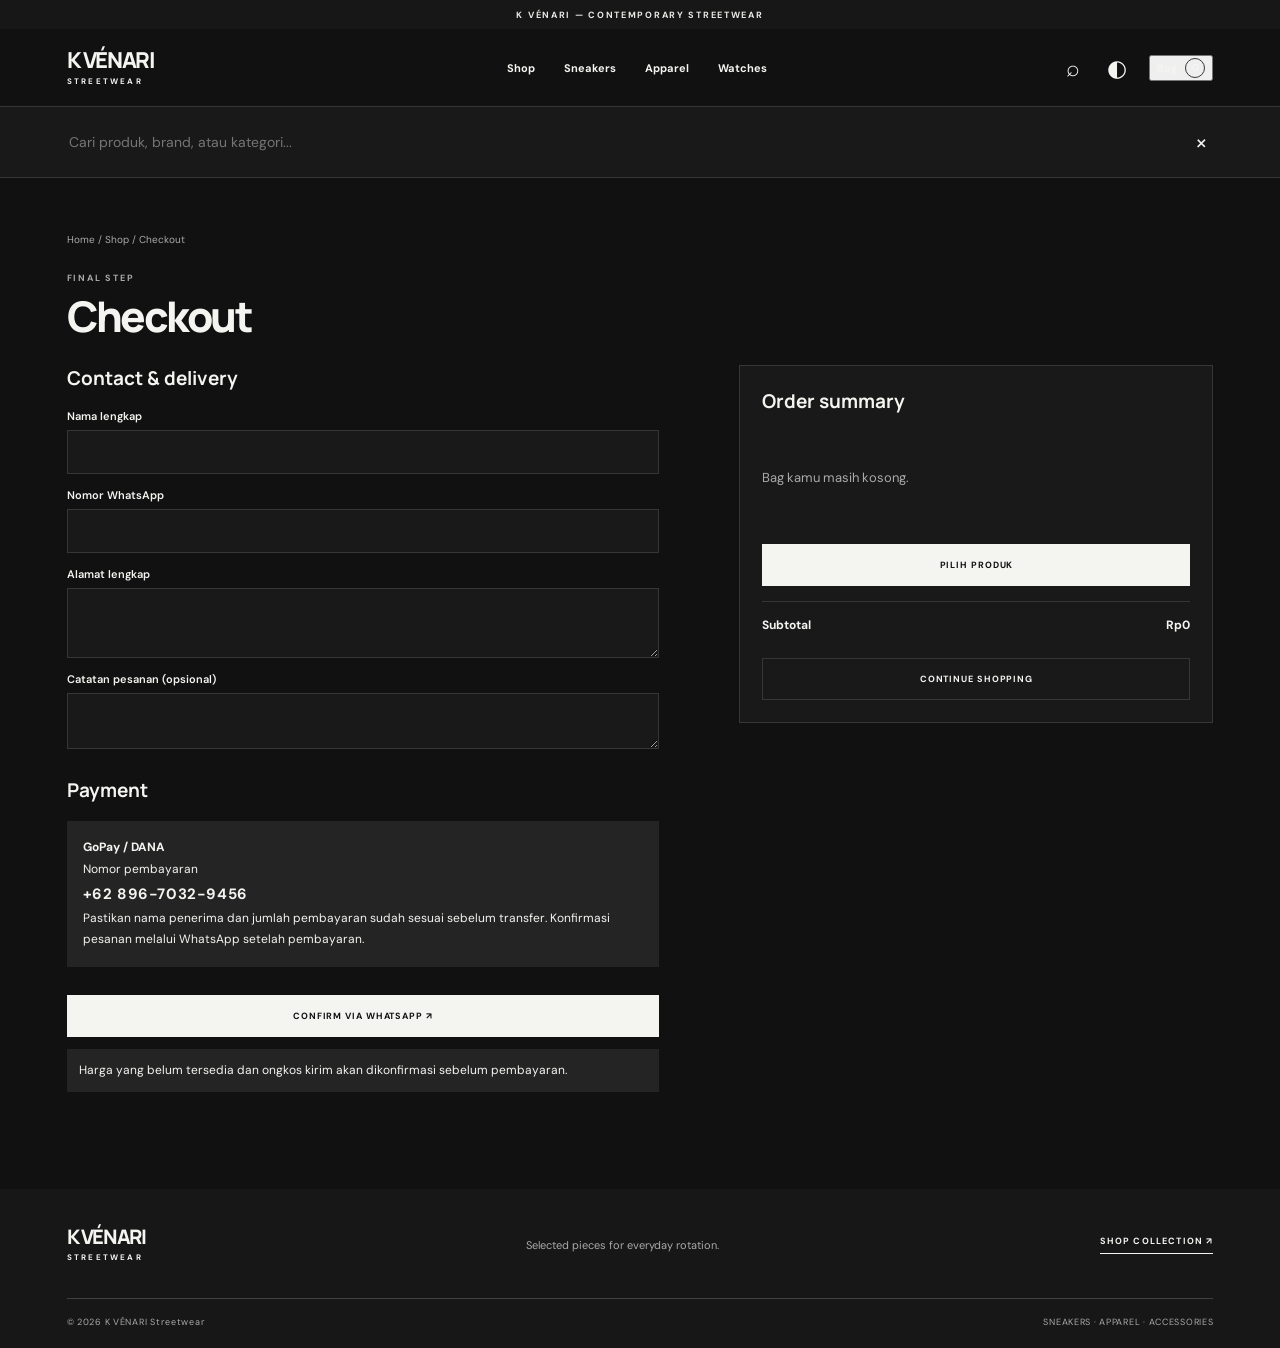
==== checkout.html @ 0b68bd4e "Add files via upload" ====
<!doctype html>
<html lang="id">
<head>
  <meta charset="utf-8">
  <meta name="viewport" content="width=device-width, initial-scale=1">
  <meta name="theme-color" content="#111111">
  <meta name="description" content="K VÉNARI Streetwear — sneakers, apparel, dan fashion pilihan.">
  <title>Checkout — K VÉNARI</title>
  <link rel="preconnect" href="https://fonts.googleapis.com">
  <link rel="preconnect" href="https://fonts.gstatic.com" crossorigin>
  <link rel="stylesheet" href="style.css">
  <link rel="stylesheet" href="components.css">
  <link rel="stylesheet" href="responsive.css">
  <script src="products.js" defer></script>
  <script src="app.js" defer></script>
  <script src="cart.js" defer></script>
    <script src="checkout.js" defer></script>
</head>
<body>
  <div class="announcement">K VÉNARI — CONTEMPORARY STREETWEAR</div>
  <header class="site-header">
    <a class="wordmark" href="index.html" aria-label="K VÉNARI Beranda">K VÉNARI<span>STREETWEAR</span></a>
    <nav class="desktop-nav" aria-label="Navigasi utama">
      <a href="shop.html">Shop</a><a href="shop.html?category=Sneakers">Sneakers</a><a href="shop.html?category=Apparel">Apparel</a><a href="shop.html?category=Watches">Watches</a>
    </nav>
    <div class="header-actions">
      <button class="icon-button" id="search-toggle" aria-label="Cari produk">⌕</button>
      <button class="icon-button theme-toggle" id="theme-toggle" aria-label="Ubah tema">◐</button>
      <button class="bag-link" id="bag-open">Bag <span id="bag-count">0</span></button>
    </div>
  </header>
  <div class="search-panel" id="search-panel" hidden><input id="search-input" type="search" placeholder="Cari produk, brand, atau kategori..." aria-label="Cari produk"><button id="search-close" class="icon-button" aria-label="Tutup pencarian">×</button></div>

  <main class="content-view"><div class="breadcrumb"><a href="index.html">Home</a> / <a href="shop.html">Shop</a> / Checkout</div><div class="section-heading"><div><p class="eyebrow">FINAL STEP</p><h1>Checkout</h1></div></div><div class="checkout-layout"><form id="checkout-form"><div class="form-section"><h2>Contact & delivery</h2><div class="field"><label for="buyer-name">Nama lengkap</label><input id="buyer-name" name="name" required autocomplete="name"></div><div class="field"><label for="buyer-phone">Nomor WhatsApp</label><input id="buyer-phone" name="phone" type="tel" required autocomplete="tel"></div><div class="field"><label for="buyer-address">Alamat lengkap</label><textarea id="buyer-address" name="address" rows="3" required autocomplete="street-address"></textarea></div><div class="field"><label for="buyer-note">Catatan pesanan (opsional)</label><textarea id="buyer-note" name="note" rows="2"></textarea></div></div><div class="form-section"><h2>Payment</h2><div class="payment-box"><strong>GoPay / DANA</strong><br>Nomor pembayaran<br><span class="payment-number">+62 896-7032-9456</span><br>Pastikan nama penerima dan jumlah pembayaran sudah sesuai sebelum transfer. Konfirmasi pesanan melalui WhatsApp setelah pembayaran.</div></div><button class="button button-dark" type="submit" style="width:100%">CONFIRM VIA WHATSAPP ↗</button><p class="form-message">Harga yang belum tersedia dan ongkos kirim akan dikonfirmasi sebelum pembayaran.</p></form><aside class="cart-summary"><h2>Order summary</h2><div id="checkout-summary"></div><div class="summary-row summary-total"><span>Subtotal</span><strong id="checkout-total">Rp0</strong></div><a class="button button-outline" href="shop.html">CONTINUE SHOPPING</a></aside></div></main>

  <footer class="site-footer"><div class="footer-top"><a class="wordmark footer-wordmark" href="index.html">K VÉNARI<span>STREETWEAR</span></a><p>Selected pieces for everyday rotation.</p><a class="text-link" href="shop.html">SHOP COLLECTION ↗</a></div><div class="footer-bottom"><span>© <span id="year"></span> K VÉNARI Streetwear</span><span>SNEAKERS · APPAREL · ACCESSORIES</span></div></footer>
  <div class="toast" id="toast" role="status" aria-live="polite"></div>
  <div class="bag-drawer" id="bag-drawer" aria-hidden="true"><section class="bag-panel" role="dialog" aria-modal="true" aria-label="Shopping bag"><div class="bag-panel-head"><h2>Your bag <span id="drawer-count">(0)</span></h2><button class="bag-close" id="bag-close" aria-label="Tutup keranjang">×</button></div><div id="bag-items"></div><div class="bag-footer" id="bag-footer"></div></section></div>
</body></html>
---- style.css ----
/* K VÉNARI — core design system */
@import url('https://fonts.googleapis.com/css2?family=DM+Sans:wght@400;500;600;700&family=Manrope:wght@400;500;600;700;800&display=swap');

:root {
    --bg: #f7f7f5;
    --surface: #fff;
    --text: #171717;
    --muted: #777;
    --line: #dededb;
    --soft: #efefec;
    --accent: #c9ff38;
    --header: rgba(247,247,245,.94);
    --shadow: 0 14px 40px rgba(0,0,0,.08)
}

:root[data-theme="dark"] {
    --bg: #111;
    --surface: #191919;
    --text: #f4f4f1;
    --muted: #aaa;
    --line: #363636;
    --soft: #242424;
    --header: rgba(17,17,17,.94);
    --accent: #c9ff38;
    --shadow: 0 14px 40px rgba(0,0,0,.25)
}

* {
    box-sizing: border-box
}

html {
    scroll-behavior: smooth;
    scroll-padding-top: 100px
}

body {
    margin: 0;
    background: var(--bg);
    color: var(--text);
    font-family: 'DM Sans',Arial,sans-serif;
    transition: background .2s,color .2s
}

a {
    color: inherit;
    text-decoration: none
}

button,input,select {
    font: inherit
}

button {
    color: inherit
}

.announcement {
    height: 29px;
    background: #171717;
    color: #eaeae7;
    display: flex;
    align-items: center;
    justify-content: center;
    font-size: 9px;
    letter-spacing: .19em;
    font-weight: 700
}

.site-header {
    height: 78px;
    padding: 0 5.2%;
    display: flex;
    align-items: center;
    justify-content: space-between;
    border-bottom: 1px solid var(--line);
    position: sticky;
    top: 0;
    z-index: 20;
    background: var(--header);
    backdrop-filter: blur(16px)
}

.wordmark {
    font-family: Manrope,Arial,sans-serif;
    font-size: 22px;
    font-weight: 800;
    letter-spacing: -1.4px;
    line-height: 1;
    display: flex;
    flex-direction: column;
    gap: 5px;
    white-space: nowrap
}

.wordmark span {
    font: 700 8px 'DM Sans',sans-serif;
    letter-spacing: .28em
}

.desktop-nav {
    display: flex;
    gap: 29px;
    margin-left: 5%;
    font-size: 11px;
    font-weight: 700
}

.desktop-nav a {
    padding: 10px 0;
    position: relative
}

.desktop-nav a:hover:after {
    content: '';
    position: absolute;
    bottom: 3px;
    left: 0;
    width: 100%;
    height: 1px;
    background: var(--text)
}

.header-actions {
    display: flex;
    align-items: center;
    gap: 17px
}

.icon-button {
    background: none;
    border: 0;
    cursor: pointer;
    font-size: 23px;
    padding: 5px
}

.bag-link {
    font-size: 11px;
    font-weight: 700;
    white-space: nowrap
}

.bag-link span {
    display: inline-grid;
    place-items: center;
    min-width: 20px;
    height: 20px;
    border: 1px solid var(--line);
    border-radius: 50%;
    margin-left: 4px;
    font-size: 10px
}

.search-panel {
    display: flex;
    gap: 12px;
    padding: 15px 5.2%;
    border-bottom: 1px solid var(--line);
    background: var(--surface)
}

.search-panel input {
    width: 100%;
    background: transparent;
    color: var(--text);
    border: 0;
    outline: 0;
    font-size: 14px
}

.campaign-layout {
    display: grid;
    grid-template-columns: 1.32fr 1fr;
    gap: 10px;
    padding: 18px 2.2% 0;
    min-height: 600px
}

.campaign {
    position: relative;
    overflow: hidden;
    display: block;
    background: #222;
    color: white;
    min-width: 0
}

.campaign img {
    width: 100%;
    height: 100%;
    position: absolute;
    inset: 0;
    object-fit: cover;
    transition: transform .65s cubic-bezier(.2,.7,.2,1)
}

.campaign:hover img {
    transform: scale(1.035)
}

.campaign-main {
    min-height: 590px
}

.campaign-side {
    display: grid;
    grid-template-rows: 1fr 1fr;
    gap: 10px;
    min-height: 590px
}

.campaign-small {
    min-height: 285px
}

.campaign-shade {
    position: absolute;
    inset: 0;
    background: linear-gradient(90deg,rgba(0,0,0,.58),rgba(0,0,0,.04) 100%),linear-gradient(0deg,rgba(0,0,0,.25),transparent 55%)
}

.campaign-copy {
    position: absolute;
    left: clamp(20px,4vw,58px);
    bottom: clamp(24px,4vw,54px);
    display: flex;
    flex-direction: column;
    align-items: flex-start;
    gap: 13px;
    max-width: 85%
}

.campaign-small .campaign-copy {
    left: 25px;
    bottom: 25px;
    gap: 8px
}

.campaign-copy small,.eyebrow {
    font-size: 9px;
    letter-spacing: .2em;
    font-weight: 700
}

.campaign-copy strong {
    font-family: Manrope,Arial,sans-serif;
    font-size: clamp(32px,5vw,70px);
    line-height: .94;
    letter-spacing: -.065em;
    font-weight: 800
}

.campaign-small .campaign-copy strong {
    font-size: clamp(24px,3vw,39px)
}

.text-link {
    font-size: 9px;
    letter-spacing: .13em;
    font-weight: 700;
    border-bottom: 1px solid currentColor;
    padding-bottom: 6px;
    display: inline-block
}

.campaign-copy .text-link {
    margin-top: 7px
}

.category-strip {
    display: grid;
    grid-template-columns: repeat(4,1fr);
    margin: 20px 2.2% 0;
    border-top: 1px solid var(--line);
    border-bottom: 1px solid var(--line)
}

.category-strip button {
    display: flex;
    justify-content: space-between;
    align-items: center;
    padding: 19px 16px;
    border: 0;
    border-right: 1px solid var(--line);
    background: transparent;
    font-size: 12px;
    font-weight: 700;
    cursor: pointer;
    text-align: left
}

.category-strip button:last-child {
    border-right: 0
}

.category-strip button span {
    font-size: 15px
}

.category-strip button:hover {
    background: var(--soft)
}

.section-block {
    padding: 86px 5.2% 72px
}

.section-heading {
    display: flex;
    align-items: flex-end;
    justify-content: space-between;
    gap: 20px;
    margin-bottom: 27px
}

.eyebrow {
    color: var(--muted);
    margin: 0 0 10px
}

.section-heading h1,.section-heading h2 {
    font: 800 clamp(28px,3.3vw,43px)/1.05 Manrope,Arial,sans-serif;
    letter-spacing: -.06em;
    margin: 0
}

.dark-link {
    color: var(--text);
    white-space: nowrap
}

.product-grid {
    display: grid;
    grid-template-columns: repeat(4,minmax(0,1fr));
    gap: 30px 13px
}

.product-card {
    min-width: 0;
    position: relative
}

.product-image {
    display: block;
    position: relative;
    overflow: hidden;
    background: var(--soft);
    aspect-ratio: 4/4.7
}

.product-image img {
    width: 100%;
    height: 100%;
    object-fit: contain;
    mix-blend-mode: multiply;
    transition: transform .35s;
    padding: 5%;
    display: block
}

.product-image:hover img {
    transform: scale(1.045)
}

:root[data-theme="dark"] .product-image img {
    mix-blend-mode: normal
}

.product-quick {
    position: absolute;
    left: 9px;
    right: 9px;
    bottom: 9px;
    background: var(--surface);
    color: var(--text);
    border: 0;
    padding: 11px 8px;
    font-size: 10px;
    font-weight: 700;
    letter-spacing: .04em;
    cursor: pointer;
    opacity: 0;
    transform: translateY(5px);
    transition: .2s
}

.product-image:hover .product-quick {
    opacity: 1;
    transform: none
}

.product-info {
    padding: 12px 2px 0
}

.product-category {
    font-size: 9px;
    letter-spacing: .12em;
    color: var(--muted);
    text-transform: uppercase;
    margin-bottom: 7px
}

.product-name {
    font-size: 12px;
    font-weight: 600;
    line-height: 1.45;
    display: block;
    min-height: 35px
}

.product-price {
    font-size: 12px;
    font-weight: 700;
    margin-top: 8px
}

.price-note {
    font-size: 10px;
    color: var(--muted);
    font-weight: 400
}

.wide-banner {
    position: relative;
    margin: 0 2.2%;
    min-height: 390px;
    background: #242424;
    color: white;
    overflow: hidden;
    display: flex;
    align-items: center
}

.wide-banner>img {
    position: absolute;
    inset: 0;
    width: 100%;
    height: 100%;
    object-fit: cover;
    opacity: .55
}

.wide-banner:after {
    content: '';
    position: absolute;
    inset: 0;
    background: linear-gradient(90deg,rgba(0,0,0,.75),transparent)
}

.wide-banner>div {
    position: relative;
    z-index: 1;
    padding: 50px 7%;
    max-width: 530px
}

.wide-banner h2 {
    font: 800 clamp(38px,5vw,64px)/.98 Manrope,sans-serif;
    letter-spacing: -.07em;
    margin: 14px 0 25px
}

.button {
    display: inline-flex;
    justify-content: center;
    align-items: center;
    padding: 14px 18px;
    font-size: 9px;
    font-weight: 700;
    letter-spacing: .1em;
    border: 1px solid transparent;
    cursor: pointer
}

.button-light {
    background: #f6f6f2;
    color: #171717
}

.button-dark {
    background: var(--text);
    color: var(--bg)
}

.button-outline {
    border-color: var(--line);
    background: transparent
}

.shop-toolbar {
    display: flex;
    justify-content: space-between;
    align-items: flex-start;
    gap: 20px;
    margin-bottom: 26px
}

.category-filters {
    display: flex;
    flex-wrap: wrap;
    gap: 7px
}

.filter-chip {
    border: 1px solid var(--line);
    background: transparent;
    padding: 9px 13px;
    border-radius: 30px;
    font-size: 10px;
    cursor: pointer
}

.filter-chip.active,.filter-chip:hover {
    background: var(--text);
    border-color: var(--text);
    color: var(--bg)
}

#sort-select {
    background: var(--surface);
    color: var(--text);
    border: 1px solid var(--line);
    padding: 10px;
    font-size: 10px;
    min-width: 130px
}

.result-count {
    font-size: 11px;
    color: var(--muted)
}

.empty-state {
    padding: 45px 0;
    color: var(--muted);
    font-size: 13px
}

.content-view {
    padding: 55px 5.2% 85px;
    min-height: 55vh
}

.breadcrumb {
    font-size: 10px;
    color: var(--muted);
    margin-bottom: 26px
}

.detail-layout {
    display: grid;
    grid-template-columns: 1.1fr .9fr;
    gap: 7%;
}

.detail-gallery {
    display: grid;
    grid-template-columns: repeat(2,minmax(0,1fr));
    gap: 9px;
    align-content: start
}

.detail-gallery img {
    width: 100%;
    aspect-ratio: 4/4.8;
    object-fit: contain;
    background: var(--soft);
    padding: 6%
}

.detail-info {
    position: sticky;
    top: 125px;
    align-self: start
}

.detail-info h1 {
    font: 800 clamp(28px,4vw,46px)/1.04 Manrope,sans-serif;
    letter-spacing: -.06em;
    margin: 8px 0 16px
}

.detail-price {
    font-size: 17px;
    font-weight: 700;
    margin: 20px 0
}

.detail-description {
    font-size: 13px;
    color: var(--muted);
    line-height: 1.8;
    border-top: 1px solid var(--line);
    padding-top: 18px
}

.detail-actions {
    display: flex;
    gap: 9px;
    margin-top: 24px
}

.detail-actions .button {
    flex: 1
}

.back-link {
    display: inline-block;
    margin-bottom: 25px;
    font-size: 11px;
    border-bottom: 1px solid var(--line);
    padding-bottom: 5px
}

.cart-layout {
    display: grid;
    grid-template-columns: 1.5fr .7fr;
    gap: 7%
}

.cart-list {
    border-top: 1px solid var(--line)
}

.cart-item {
    display: grid;
    grid-template-columns: 110px 1fr auto;
    gap: 17px;
    padding: 18px 0;
    border-bottom: 1px solid var(--line)
}

.cart-item img {
    width: 110px;
    height: 125px;
    object-fit: contain;
    background: var(--soft);
    padding: 6%
}

.cart-item h3 {
    font-size: 13px;
    margin: 4px 0 9px
}

.cart-item p {
    font-size: 11px;
    color: var(--muted);
    margin: 0 0 10px
}

.quantity-control {
    display: flex;
    align-items: center;
    gap: 12px;
    font-size: 12px
}

.quantity-control button,.remove-item {
    border: 1px solid var(--line);
    background: transparent;
    width: 26px;
    height: 26px;
    cursor: pointer
}

.remove-item {
    width: auto;
    height: auto;
    border: 0;
    text-decoration: underline;
    color: var(--muted);
    font-size: 10px;
    margin-top: 8px
}

.cart-summary {
    background: var(--surface);
    padding: 22px;
    height: max-content;
    border: 1px solid var(--line)
}

.cart-summary h2 {
    font: 700 19px Manrope,sans-serif;
    margin: 0 0 20px
}

.summary-row {
    display: flex;
    justify-content: space-between;
    gap: 12px;
    font-size: 12px;
    margin: 15px 0
}

.summary-total {
    padding-top: 15px;
    border-top: 1px solid var(--line);
    font-weight: 700
}

.cart-summary .button {
    width: 100%;
    margin-top: 10px
}

.checkout-layout {
    display: grid;
    grid-template-columns: 1fr .8fr;
    gap: 7%
}

.form-section {
    margin-bottom: 28px
}

.form-section h2 {
    font: 700 19px Manrope,sans-serif;
    margin: 0 0 18px
}

.field {
    display: flex;
    flex-direction: column;
    gap: 7px;
    margin-bottom: 14px
}

.field label {
    font-size: 11px;
    font-weight: 600
}

.field input,.field textarea,.field select {
    width: 100%;
    padding: 13px;
    background: var(--surface);
    color: var(--text);
    border: 1px solid var(--line);
    outline: none;
    font-size: 12px
}

.field input:focus,.field textarea:focus {
    border-color: var(--text)
}

.payment-box {
    background: var(--soft);
    padding: 16px;
    font-size: 12px;
    line-height: 1.8
}

.payment-number {
    font-weight: 700;
    font-size: 15px;
    letter-spacing: .04em
}

.site-footer {
    background: #171717;
    color: #f4f4f1;
    padding: 38px 5.2% 20px
}

.footer-top {
    display: flex;
    align-items: center;
    justify-content: space-between;
    gap: 20px;
    padding-bottom: 35px
}

.footer-wordmark {
    font-size: 20px
}

.footer-top p {
    font-size: 11px;
    color: #aaa
}

.footer-bottom {
    border-top: 1px solid #414141;
    padding-top: 17px;
    display: flex;
    justify-content: space-between;
    gap: 15px;
    color: #aaa;
    font-size: 9px;
    letter-spacing: .08em
}

.toast {
    position: fixed;
    bottom: 22px;
    left: 50%;
    transform: translate(-50%,20px);
    padding: 13px 18px;
    background: var(--text);
    color: var(--bg);
    font-size: 12px;
    z-index: 50;
    opacity: 0;
    pointer-events: none;
    transition: .25s;
    box-shadow: var(--shadow)
}

.toast.show {
    opacity: 1;
    transform: translate(-50%,0)
}

.mobile-only {
    display: none
}

@media(max-width:900px) {

    .site-header {
        padding: 0 4%;
        height: 70px
    }

    .desktop-nav {
        gap: 15px;
        margin-left: 0
    }

    .campaign-layout {
        min-height: 480px;
        grid-template-columns: 1.2fr 1fr
    }

    .campaign-main,.campaign-side {
        min-height: 470px
    }

    .campaign-small {
        min-height: 230px
    }

    .product-grid {
        grid-template-columns: repeat(3,minmax(0,1fr));
        gap: 25px 10px
    }

    .section-block {
        padding: 65px 4%
    }

    .detail-layout {
        gap: 4%
    }

    .cart-layout,.checkout-layout {
        gap: 4%
    }

}

@media(max-width:620px) {

    .announcement {
        height: 25px;
        font-size: 8px
    }

    .site-header {
        height: 64px;
        padding: 0 4%;
        gap: 10px
    }

    .wordmark {
        font-size: 18px;
        letter-spacing: -1px
    }

    .wordmark span {
        font-size: 7px
    }

    .desktop-nav {
        display: none
    }

    .header-actions {
        gap: 9px
    }

    .icon-button {
        font-size: 20px
    }

    .campaign-layout {
        display: flex;
        flex-direction: column;
        padding: 10px 3% 0;
        gap: 8px;
        min-height: 0
    }

    .campaign-main {
        min-height: 410px
    }

    .campaign-side {
        display: grid;
        grid-template-columns: 1fr 1fr;
        grid-template-rows: 220px;
        gap: 8px;
        min-height: 0
    }

    .campaign-small {
        min-height: 220px
    }

    .campaign-copy {
        left: 22px;
        bottom: 26px
    }

    .campaign-copy strong {
        font-size: 43px
    }

    .campaign-small .campaign-copy {
        left: 13px;
        bottom: 16px;
        gap: 7px
    }

    .campaign-small .campaign-copy strong {
        font-size: clamp(21px,6vw,29px)
    }

    .campaign-small .campaign-copy small {
        font-size: 7px
    }

    .campaign-copy .text-link {
        font-size: 8px
    }

    .category-strip {
        margin: 12px 3% 0;
        grid-template-columns: repeat(2,1fr)
    }

    .category-strip button {
        padding: 15px 12px;
        font-size: 11px;
        border-bottom: 1px solid var(--line)
    }

    .category-strip button:nth-child(2) {
        border-right: 0
    }

    .category-strip button:nth-child(3),.category-strip button:nth-child(4) {
        border-bottom: 0
    }

    .section-block {
        padding: 54px 3%
    }

    .section-heading {
        align-items: flex-end;
        margin-bottom: 20px
    }

    .section-heading h1,.section-heading h2 {
        font-size: 30px
    }

    .section-heading .text-link {
        font-size: 8px
    }

    .product-grid {
        grid-template-columns: repeat(2,minmax(0,1fr));
        gap: 24px 9px
    }

    .product-name {
        font-size: 11px;
        min-height: 0
    }

    .product-price {
        font-size: 11px
    }

    .product-quick {
        opacity: 1;
        transform: none;
        bottom: 6px;
        left: 6px;
        right: 6px;
        padding: 9px 5px;
        font-size: 9px
    }

    .wide-banner {
        margin: 0 3%;
        min-height: 330px
    }

    .wide-banner>div {
        padding: 35px 7%
    }

    .wide-banner h2 {
        font-size: 46px
    }

    .shop-toolbar {
        flex-direction: column;
        align-items: stretch
    }

    .category-filters {
        flex-wrap: nowrap;
        overflow-x: auto;
        padding-bottom: 6px
    }

    .filter-chip {
        white-space: nowrap
    }

    .category-filters::-webkit-scrollbar {
        height: 3px
    }

    .category-filters::-webkit-scrollbar-thumb {
        background: var(--line)
    }

    #sort-select {
        width: 100%
    }

    .content-view {
        padding: 35px 4% 60px
    }

    .detail-layout {
        grid-template-columns: 1fr;
        gap: 28px
    }

    .detail-gallery {
        gap: 6px
    }

    .detail-info {
        position: static
    }

    .detail-info h1 {
        font-size: 32px
    }

    .detail-actions {
        position: sticky;
        bottom: 8px;
        background: var(--bg);
        padding: 8px 0;
        z-index: 5
    }

    .cart-layout,.checkout-layout {
        grid-template-columns: 1fr;
        gap: 30px
    }

    .cart-item {
        grid-template-columns: 82px 1fr auto;
        gap: 11px
    }

    .cart-item img {
        width: 82px;
        height: 100px
    }

    .cart-item h3 {
        font-size: 11px
    }

    .cart-item .product-price {
        font-size: 11px
    }

    .footer-top {
        align-items: flex-start;
        flex-direction: column;
        gap: 16px
    }

    .footer-bottom {
        flex-direction: column;
        gap: 8px
    }

    .result-count {
        font-size: 10px
    }

    .product-image {
        aspect-ratio: 4/4.8
    }

}
---- components.css ----
/* K VÉNARI — reusable components */
.product-card{min-width:0;position:relative}
.product-image{display:block;position:relative;overflow:hidden;background:var(--soft);aspect-ratio:4/4.7}
.product-image img{display:block;width:100%;height:100%;object-fit:contain;padding:5%;transition:transform .35s}
.product-image:hover img{transform:scale(1.04)}
.product-info{padding:12px 2px 0}
.product-category{font-size:9px;letter-spacing:.12em;color:var(--muted);text-transform:uppercase;margin-bottom:7px}
.product-name{font-size:12px;font-weight:600;line-height:1.45;display:block;min-height:35px}
.product-price{font-size:12px;font-weight:700;margin-top:8px}
.product-actions{display:flex;gap:7px;margin-top:10px}
.product-actions button{flex:1;min-width:0;padding:10px 7px;border:1px solid var(--line);background:transparent;color:var(--text);font-size:9px;font-weight:700;cursor:pointer}
.product-actions button:hover{background:var(--text);color:var(--bg)}
.product-badge{position:absolute;top:10px;left:10px;background:var(--accent);color:#171717;padding:6px 8px;font-size:8px;font-weight:800;letter-spacing:.08em;z-index:1}
.bag-drawer{position:fixed;inset:0;z-index:100;display:none;background:rgba(0,0,0,.48);justify-content:flex-end}
.bag-drawer.open{display:flex}
.bag-panel{width:min(440px,100%);height:100%;overflow:auto;background:var(--bg);color:var(--text);padding:24px}
.bag-panel-head{display:flex;justify-content:space-between;align-items:center;border-bottom:1px solid var(--line);padding-bottom:18px}
.bag-panel-head h2{font:800 22px Manrope,sans-serif;margin:0}
.bag-close{border:0;background:transparent;font-size:28px;cursor:pointer}
.bag-line{display:grid;grid-template-columns:76px 1fr auto;gap:12px;padding:16px 0;border-bottom:1px solid var(--line)}
.bag-line img{width:76px;height:90px;object-fit:contain;background:var(--soft);padding:5%}
.bag-line h3{font-size:12px;margin:4px 0 8px}
.bag-line p{font-size:11px;color:var(--muted);margin:0 0 8px}
.bag-qty{display:flex;align-items:center;gap:9px;font-size:12px}
.bag-qty button{width:25px;height:25px;border:1px solid var(--line);background:transparent;color:var(--text)}
.bag-footer{padding-top:18px}
.bag-footer .button{width:100%;margin-top:10px}
.bag-empty{padding:35px 0;color:var(--muted);font-size:13px}
.form-message{font-size:12px;line-height:1.6;padding:12px;background:var(--soft);margin-top:12px}
---- responsive.css ----
/* K VÉNARI — responsive refinements */
@media(max-width:620px){
  .product-actions button{padding:10px 4px;font-size:8px}
  .bag-panel{padding:18px}
  .bag-line{grid-template-columns:68px 1fr auto;gap:9px}
  .bag-line img{width:68px;height:82px}
  .product-name{min-height:0}
}
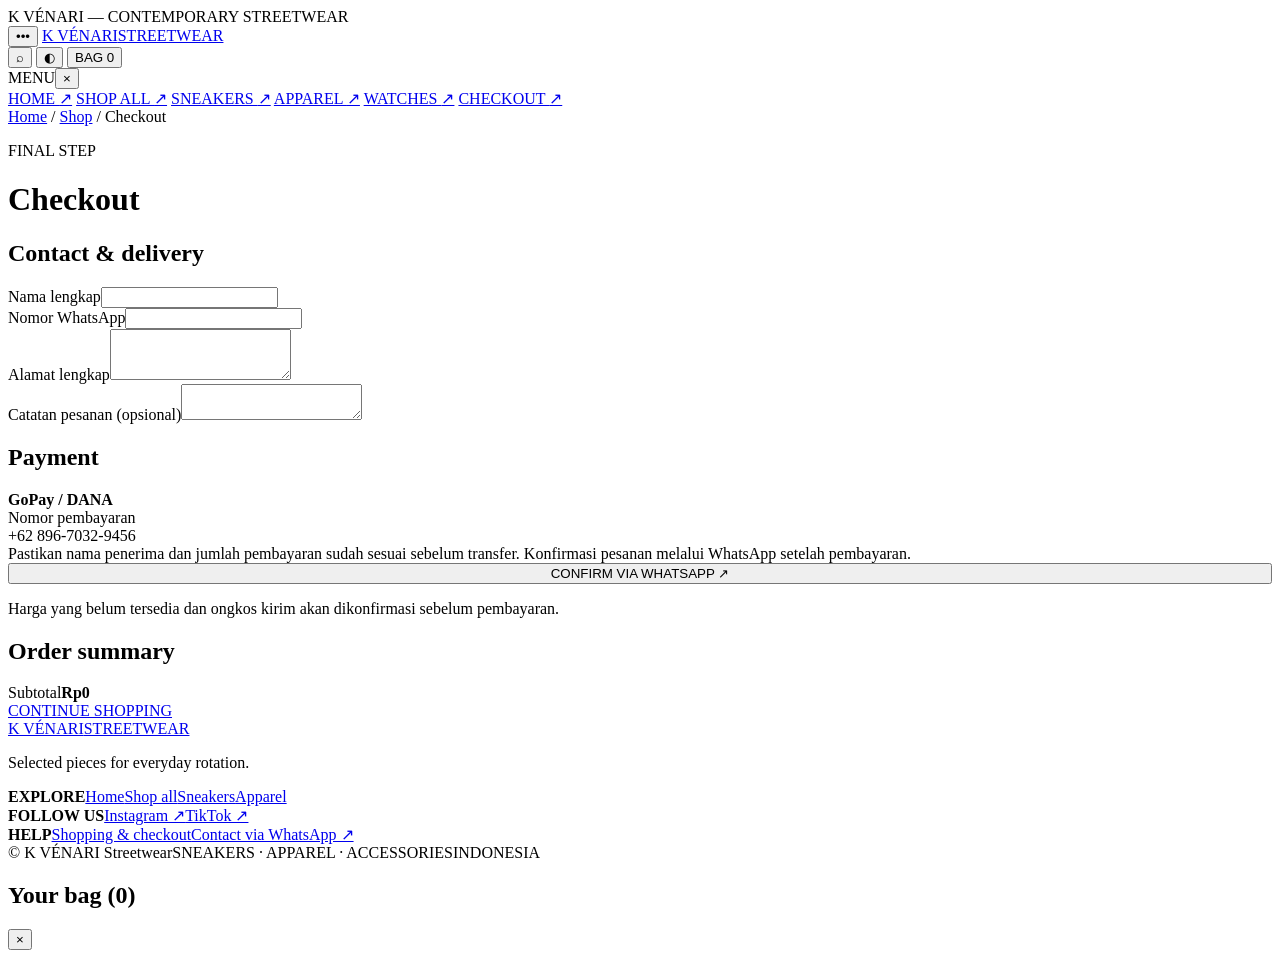
==== commit 01fbc092: "Add files via upload" ====
--- a/checkout.html
+++ b/checkout.html
@@ -1,39 +1,41 @@
 <!doctype html>
 <html lang="id">
 <head>
-  <meta charset="utf-8">
-  <meta name="viewport" content="width=device-width, initial-scale=1">
-  <meta name="theme-color" content="#111111">
-  <meta name="description" content="K VÉNARI Streetwear — sneakers, apparel, dan fashion pilihan.">
-  <title>Checkout — K VÉNARI</title>
-  <link rel="preconnect" href="https://fonts.googleapis.com">
-  <link rel="preconnect" href="https://fonts.gstatic.com" crossorigin>
-  <link rel="stylesheet" href="style.css">
-  <link rel="stylesheet" href="components.css">
-  <link rel="stylesheet" href="responsive.css">
-  <script src="products.js" defer></script>
-  <script src="app.js" defer></script>
-  <script src="cart.js" defer></script>
-    <script src="checkout.js" defer></script>
-</head>
-<body>
-  <div class="announcement">K VÉNARI — CONTEMPORARY STREETWEAR</div>
-  <header class="site-header">
-    <a class="wordmark" href="index.html" aria-label="K VÉNARI Beranda">K VÉNARI<span>STREETWEAR</span></a>
-    <nav class="desktop-nav" aria-label="Navigasi utama">
-      <a href="shop.html">Shop</a><a href="shop.html?category=Sneakers">Sneakers</a><a href="shop.html?category=Apparel">Apparel</a><a href="shop.html?category=Watches">Watches</a>
-    </nav>
-    <div class="header-actions">
-      <button class="icon-button" id="search-toggle" aria-label="Cari produk">⌕</button>
-      <button class="icon-button theme-toggle" id="theme-toggle" aria-label="Ubah tema">◐</button>
-      <button class="bag-link" id="bag-open">Bag <span id="bag-count">0</span></button>
-    </div>
-  </header>
-  <div class="search-panel" id="search-panel" hidden><input id="search-input" type="search" placeholder="Cari produk, brand, atau kategori..." aria-label="Cari produk"><button id="search-close" class="icon-button" aria-label="Tutup pencarian">×</button></div>
-
-  <main class="content-view"><div class="breadcrumb"><a href="index.html">Home</a> / <a href="shop.html">Shop</a> / Checkout</div><div class="section-heading"><div><p class="eyebrow">FINAL STEP</p><h1>Checkout</h1></div></div><div class="checkout-layout"><form id="checkout-form"><div class="form-section"><h2>Contact & delivery</h2><div class="field"><label for="buyer-name">Nama lengkap</label><input id="buyer-name" name="name" required autocomplete="name"></div><div class="field"><label for="buyer-phone">Nomor WhatsApp</label><input id="buyer-phone" name="phone" type="tel" required autocomplete="tel"></div><div class="field"><label for="buyer-address">Alamat lengkap</label><textarea id="buyer-address" name="address" rows="3" required autocomplete="street-address"></textarea></div><div class="field"><label for="buyer-note">Catatan pesanan (opsional)</label><textarea id="buyer-note" name="note" rows="2"></textarea></div></div><div class="form-section"><h2>Payment</h2><div class="payment-box"><strong>GoPay / DANA</strong><br>Nomor pembayaran<br><span class="payment-number">+62 896-7032-9456</span><br>Pastikan nama penerima dan jumlah pembayaran sudah sesuai sebelum transfer. Konfirmasi pesanan melalui WhatsApp setelah pembayaran.</div></div><button class="button button-dark" type="submit" style="width:100%">CONFIRM VIA WHATSAPP ↗</button><p class="form-message">Harga yang belum tersedia dan ongkos kirim akan dikonfirmasi sebelum pembayaran.</p></form><aside class="cart-summary"><h2>Order summary</h2><div id="checkout-summary"></div><div class="summary-row summary-total"><span>Subtotal</span><strong id="checkout-total">Rp0</strong></div><a class="button button-outline" href="shop.html">CONTINUE SHOPPING</a></aside></div></main>
-
-  <footer class="site-footer"><div class="footer-top"><a class="wordmark footer-wordmark" href="index.html">K VÉNARI<span>STREETWEAR</span></a><p>Selected pieces for everyday rotation.</p><a class="text-link" href="shop.html">SHOP COLLECTION ↗</a></div><div class="footer-bottom"><span>© <span id="year"></span> K VÉNARI Streetwear</span><span>SNEAKERS · APPAREL · ACCESSORIES</span></div></footer>
-  <div class="toast" id="toast" role="status" aria-live="polite"></div>
-  <div class="bag-drawer" id="bag-drawer" aria-hidden="true"><section class="bag-panel" role="dialog" aria-modal="true" aria-label="Shopping bag"><div class="bag-panel-head"><h2>Your bag <span id="drawer-count">(0)</span></h2><button class="bag-close" id="bag-close" aria-label="Tutup keranjang">×</button></div><div id="bag-items"></div><div class="bag-footer" id="bag-footer"></div></section></div>
-</body></html>
+<meta charset="utf-8"><meta name="viewport" content="width=device-width, initial-scale=1">
+<meta name="theme-color" content="#111111"><meta name="description" content="K VÉNARI Streetwear — contemporary streetwear.">
+<title>Checkout — K VÉNARI</title>
+<link rel="preconnect" href="https://fonts.googleapis.com"><link rel="preconnect" href="https://fonts.gstatic.com" crossorigin>
+<link rel="stylesheet" href="style.css"><link rel="stylesheet" href="components.css"><link rel="stylesheet" href="responsive.css">
+<script src="products.js" defer></script><script src="app.js" defer></script><script src="cart.js" defer></script><script src="checkout.js" defer></script>
+</head><body><div class="announcement">K VÉNARI — CONTEMPORARY STREETWEAR</div>
+<header class="site-header">
+  <button class="menu-dots" id="menu-open" aria-label="Buka navigasi">•••</button>
+  <a class="wordmark header-wordmark" href="index.html">K VÉNARI<span>STREETWEAR</span></a>
+  <div class="header-actions">
+    <button class="icon-button" id="search-toggle" aria-label="Cari produk">⌕</button>
+    <button class="icon-button" id="theme-toggle" aria-label="Ubah tema">◐</button>
+    <button class="bag-link" id="bag-open" aria-label="Buka keranjang">BAG <span id="bag-count">0</span></button>
+  </div>
+</header>
+<div class="search-panel" id="search-panel" hidden><input id="search-input" type="search" placeholder="Cari produk, brand, atau kategori..." aria-label="Cari produk"><button id="search-close" class="icon-button" aria-label="Tutup pencarian">×</button></div>
+<div class="menu-overlay" id="menu-overlay" aria-hidden="true">
+  <nav class="menu-panel">
+    <div class="menu-panel-head"><span>MENU</span><button id="menu-close" aria-label="Tutup menu">×</button></div>
+    <a href="index.html">HOME <span>↗</span></a>
+    <a href="shop.html">SHOP ALL <span>↗</span></a>
+    <a href="shop.html?category=Sneakers">SNEAKERS <span>↗</span></a>
+    <a href="shop.html?category=Apparel">APPAREL <span>↗</span></a>
+    <a href="shop.html?category=Watches">WATCHES <span>↗</span></a>
+    <a href="checkout.html">CHECKOUT <span>↗</span></a>
+  </nav>
+</div><main><div class="breadcrumb"><a href="index.html">Home</a> / <a href="shop.html">Shop</a> / Checkout</div><div class="section-heading"><div><p class="eyebrow">FINAL STEP</p><h1>Checkout</h1></div></div><div class="checkout-layout"><form id="checkout-form"><div class="form-section"><h2>Contact & delivery</h2><div class="field"><label for="buyer-name">Nama lengkap</label><input id="buyer-name" name="name" required autocomplete="name"></div><div class="field"><label for="buyer-phone">Nomor WhatsApp</label><input id="buyer-phone" name="phone" type="tel" required autocomplete="tel"></div><div class="field"><label for="buyer-address">Alamat lengkap</label><textarea id="buyer-address" name="address" rows="3" required autocomplete="street-address"></textarea></div><div class="field"><label for="buyer-note">Catatan pesanan (opsional)</label><textarea id="buyer-note" name="note" rows="2"></textarea></div></div><div class="form-section"><h2>Payment</h2><div class="payment-box"><strong>GoPay / DANA</strong><br>Nomor pembayaran<br><span class="payment-number">+62 896-7032-9456</span><br>Pastikan nama penerima dan jumlah pembayaran sudah sesuai sebelum transfer. Konfirmasi pesanan melalui WhatsApp setelah pembayaran.</div></div><button class="button button-dark" type="submit" style="width:100%">CONFIRM VIA WHATSAPP ↗</button><p class="form-message">Harga yang belum tersedia dan ongkos kirim akan dikonfirmasi sebelum pembayaran.</p></form><aside class="cart-summary"><h2>Order summary</h2><div id="checkout-summary"></div><div class="summary-row summary-total"><span>Subtotal</span><strong id="checkout-total">Rp0</strong></div><a class="button button-outline" href="shop.html">CONTINUE SHOPPING</a></aside></div></main><footer class="site-footer">
+  <div class="footer-main">
+    <div><a class="wordmark footer-wordmark" href="index.html">K VÉNARI<span>STREETWEAR</span></a><p>Selected pieces for everyday rotation.</p></div>
+    <div class="footer-column"><strong>EXPLORE</strong><a href="index.html">Home</a><a href="shop.html">Shop all</a><a href="shop.html?category=Sneakers">Sneakers</a><a href="shop.html?category=Apparel">Apparel</a></div>
+    <div class="footer-column"><strong>FOLLOW US</strong><a href="https://www.instagram.com/" target="_blank" rel="noopener">Instagram ↗</a><a href="https://www.tiktok.com/" target="_blank" rel="noopener">TikTok ↗</a></div>
+    <div class="footer-column"><strong>HELP</strong><a href="checkout.html">Shopping & checkout</a><a href="https://wa.me/6289670329456" target="_blank" rel="noopener">Contact via WhatsApp ↗</a></div>
+  </div>
+  <div class="footer-bottom"><span>© <span id="year"></span> K VÉNARI Streetwear</span><span>SNEAKERS · APPAREL · ACCESSORIES</span><span>INDONESIA</span></div>
+</footer>
+<div class="toast" id="toast" role="status" aria-live="polite"></div>
+<div class="bag-drawer" id="bag-drawer" aria-hidden="true"><section class="bag-panel" role="dialog" aria-modal="true" aria-label="Shopping bag"><div class="bag-panel-head"><h2>Your bag <span id="drawer-count">(0)</span></h2><button class="bag-close" id="bag-close" aria-label="Tutup keranjang">×</button></div><div id="bag-items"></div><div class="bag-footer" id="bag-footer"></div></section></div></body></html>
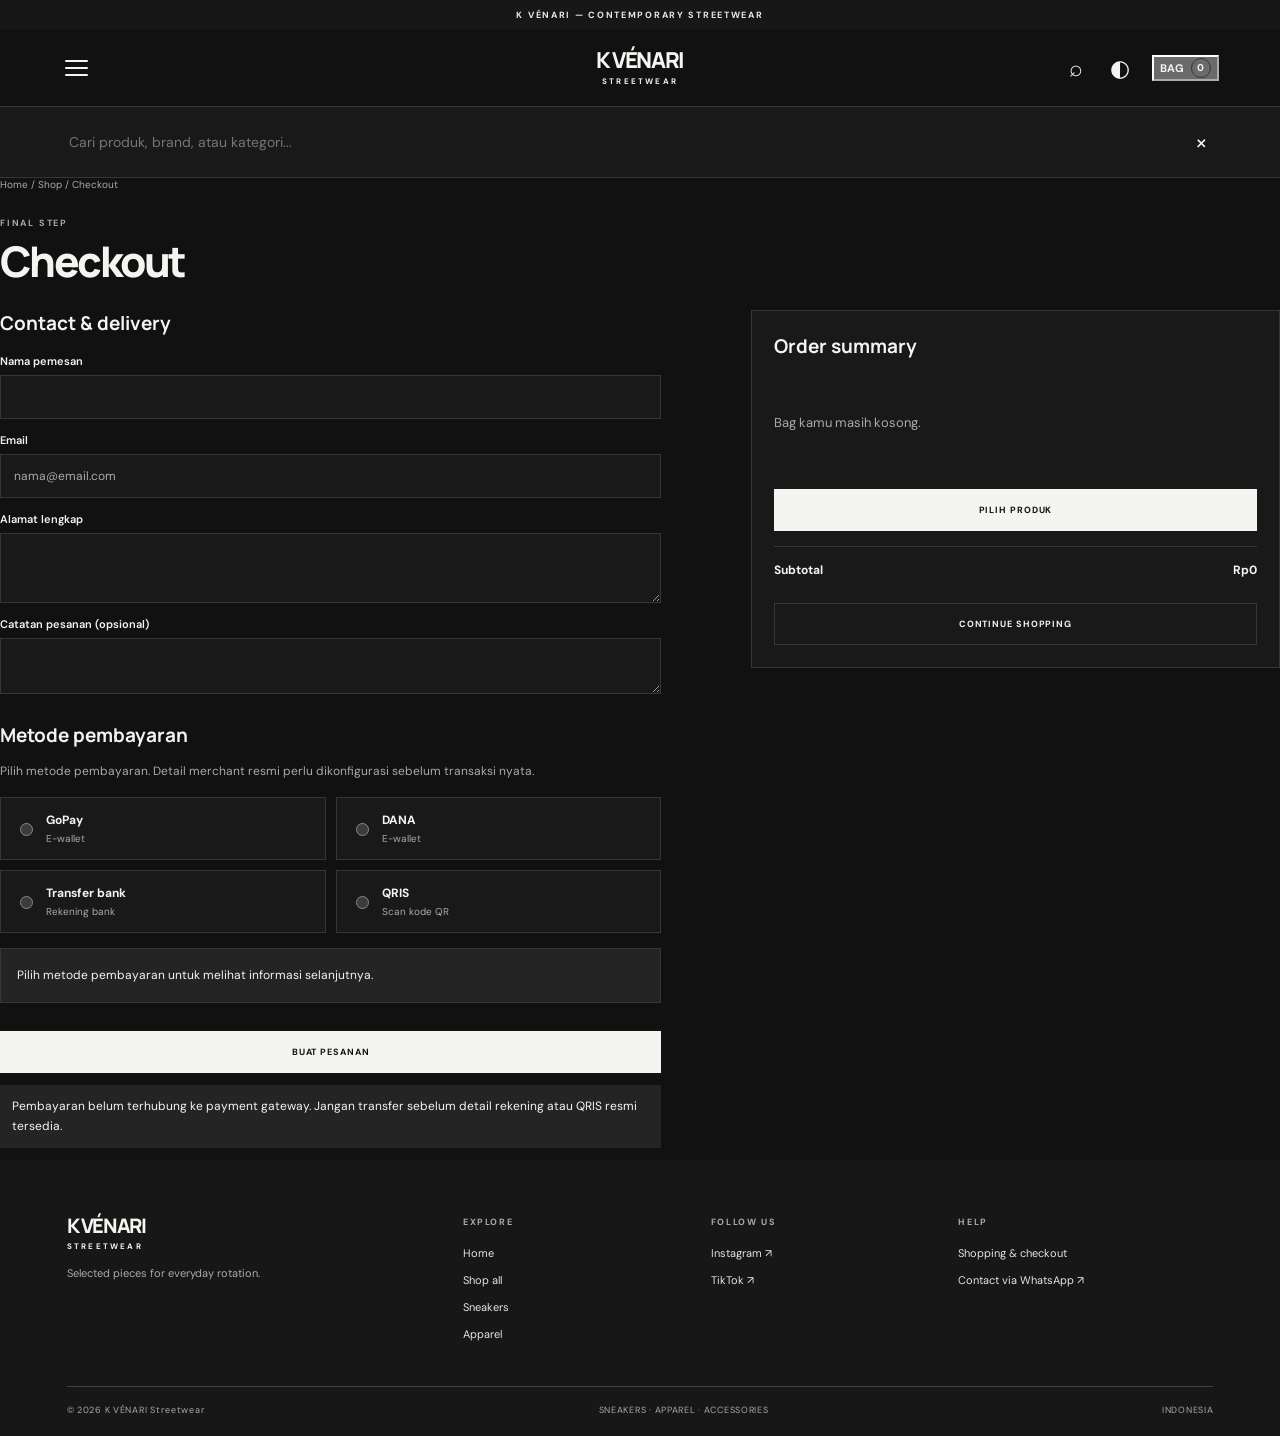
==== commit 5b35cfb2: "Add files via upload" ====
--- a/checkout.html
+++ b/checkout.html
@@ -9,7 +9,7 @@
 <script src="products.js" defer></script><script src="app.js" defer></script><script src="cart.js" defer></script><script src="checkout.js" defer></script>
 </head><body><div class="announcement">K VÉNARI — CONTEMPORARY STREETWEAR</div>
 <header class="site-header">
-  <button class="menu-dots" id="menu-open" aria-label="Buka navigasi">•••</button>
+  <button class="menu-dots" id="menu-open" aria-label="Buka navigasi"><span></span><span></span><span></span></button>
   <a class="wordmark header-wordmark" href="index.html">K VÉNARI<span>STREETWEAR</span></a>
   <div class="header-actions">
     <button class="icon-button" id="search-toggle" aria-label="Cari produk">⌕</button>
@@ -28,7 +28,12 @@
     <a href="shop.html?category=Watches">WATCHES <span>↗</span></a>
     <a href="checkout.html">CHECKOUT <span>↗</span></a>
   </nav>
-</div><main><div class="breadcrumb"><a href="index.html">Home</a> / <a href="shop.html">Shop</a> / Checkout</div><div class="section-heading"><div><p class="eyebrow">FINAL STEP</p><h1>Checkout</h1></div></div><div class="checkout-layout"><form id="checkout-form"><div class="form-section"><h2>Contact & delivery</h2><div class="field"><label for="buyer-name">Nama lengkap</label><input id="buyer-name" name="name" required autocomplete="name"></div><div class="field"><label for="buyer-phone">Nomor WhatsApp</label><input id="buyer-phone" name="phone" type="tel" required autocomplete="tel"></div><div class="field"><label for="buyer-address">Alamat lengkap</label><textarea id="buyer-address" name="address" rows="3" required autocomplete="street-address"></textarea></div><div class="field"><label for="buyer-note">Catatan pesanan (opsional)</label><textarea id="buyer-note" name="note" rows="2"></textarea></div></div><div class="form-section"><h2>Payment</h2><div class="payment-box"><strong>GoPay / DANA</strong><br>Nomor pembayaran<br><span class="payment-number">+62 896-7032-9456</span><br>Pastikan nama penerima dan jumlah pembayaran sudah sesuai sebelum transfer. Konfirmasi pesanan melalui WhatsApp setelah pembayaran.</div></div><button class="button button-dark" type="submit" style="width:100%">CONFIRM VIA WHATSAPP ↗</button><p class="form-message">Harga yang belum tersedia dan ongkos kirim akan dikonfirmasi sebelum pembayaran.</p></form><aside class="cart-summary"><h2>Order summary</h2><div id="checkout-summary"></div><div class="summary-row summary-total"><span>Subtotal</span><strong id="checkout-total">Rp0</strong></div><a class="button button-outline" href="shop.html">CONTINUE SHOPPING</a></aside></div></main><footer class="site-footer">
+</div><main><div class="breadcrumb"><a href="index.html">Home</a> / <a href="shop.html">Shop</a> / Checkout</div><div class="section-heading"><div><p class="eyebrow">FINAL STEP</p><h1>Checkout</h1></div></div><div class="checkout-layout"><form id="checkout-form"><div class="form-section"><h2>Contact & delivery</h2><div class="field"><label for="buyer-name">Nama pemesan</label><input id="buyer-name" name="name" required autocomplete="name"></div><div class="field"><label for="buyer-email">Email</label><input id="buyer-email" name="email" type="email" required autocomplete="email" placeholder="nama@email.com"></div><div class="field"><label for="buyer-address">Alamat lengkap</label><textarea id="buyer-address" name="address" rows="3" required autocomplete="street-address"></textarea></div><div class="field"><label for="buyer-note">Catatan pesanan (opsional)</label><textarea id="buyer-note" name="note" rows="2"></textarea></div></div><div class="form-section"><h2>Metode pembayaran</h2><p class="payment-hint">Pilih metode pembayaran. Detail merchant resmi perlu dikonfigurasi sebelum transaksi nyata.</p><div class="payment-methods">
+<label class="payment-option"><input type="radio" name="payment" value="GoPay" required><span><strong>GoPay</strong><small>E-wallet</small></span></label>
+<label class="payment-option"><input type="radio" name="payment" value="DANA"><span><strong>DANA</strong><small>E-wallet</small></span></label>
+<label class="payment-option"><input type="radio" name="payment" value="Transfer bank"><span><strong>Transfer bank</strong><small>Rekening bank</small></span></label>
+<label class="payment-option"><input type="radio" name="payment" value="QRIS"><span><strong>QRIS</strong><small>Scan kode QR</small></span></label>
+</div><div class="payment-box" id="payment-instructions">Pilih metode pembayaran untuk melihat informasi selanjutnya.</div></div><button class="button button-dark" type="submit" style="width:100%">BUAT PESANAN</button><p class="form-message">Pembayaran belum terhubung ke payment gateway. Jangan transfer sebelum detail rekening atau QRIS resmi tersedia.</p></form><aside class="cart-summary"><h2>Order summary</h2><div id="checkout-summary"></div><div class="summary-row summary-total"><span>Subtotal</span><strong id="checkout-total">Rp0</strong></div><a class="button button-outline" href="shop.html">CONTINUE SHOPPING</a></aside></div></main><footer class="site-footer">
   <div class="footer-main">
     <div><a class="wordmark footer-wordmark" href="index.html">K VÉNARI<span>STREETWEAR</span></a><p>Selected pieces for everyday rotation.</p></div>
     <div class="footer-column"><strong>EXPLORE</strong><a href="index.html">Home</a><a href="shop.html">Shop all</a><a href="shop.html?category=Sneakers">Sneakers</a><a href="shop.html?category=Apparel">Apparel</a></div>
--- a/style.css
+++ b/style.css
@@ -0,0 +1,1148 @@
+/* K VÉNARI — core design system */
+@import url('https://fonts.googleapis.com/css2?family=DM+Sans:wght@400;500;600;700&family=Manrope:wght@400;500;600;700;800&display=swap');
+
+:root {
+    --bg: #f7f7f5;
+    --surface: #fff;
+    --text: #171717;
+    --muted: #777;
+    --line: #dededb;
+    --soft: #efefec;
+    --accent: #c9ff38;
+    --header: rgba(247,247,245,.94);
+    --shadow: 0 14px 40px rgba(0,0,0,.08)
+}
+
+:root[data-theme="dark"] {
+    --bg: #111;
+    --surface: #191919;
+    --text: #f4f4f1;
+    --muted: #aaa;
+    --line: #363636;
+    --soft: #242424;
+    --header: rgba(17,17,17,.94);
+    --accent: #c9ff38;
+    --shadow: 0 14px 40px rgba(0,0,0,.25)
+}
+
+* {
+    box-sizing: border-box
+}
+
+html {
+    scroll-behavior: smooth;
+    scroll-padding-top: 100px
+}
+
+body {
+    margin: 0;
+    background: var(--bg);
+    color: var(--text);
+    font-family: 'DM Sans',Arial,sans-serif;
+    transition: background .2s,color .2s
+}
+
+a {
+    color: inherit;
+    text-decoration: none
+}
+
+button,input,select {
+    font: inherit
+}
+
+button {
+    color: inherit
+}
+
+.announcement {
+    height: 29px;
+    background: #171717;
+    color: #eaeae7;
+    display: flex;
+    align-items: center;
+    justify-content: center;
+    font-size: 9px;
+    letter-spacing: .19em;
+    font-weight: 700
+}
+
+.site-header {
+    height: 78px;
+    padding: 0 5.2%;
+    display: flex;
+    align-items: center;
+    justify-content: space-between;
+    border-bottom: 1px solid var(--line);
+    position: sticky;
+    top: 0;
+    z-index: 20;
+    background: var(--header);
+    backdrop-filter: blur(16px)
+}
+
+.wordmark {
+    font-family: Manrope,Arial,sans-serif;
+    font-size: 22px;
+    font-weight: 800;
+    letter-spacing: -1.4px;
+    line-height: 1;
+    display: flex;
+    flex-direction: column;
+    gap: 5px;
+    white-space: nowrap
+}
+
+.wordmark span {
+    font: 700 8px 'DM Sans',sans-serif;
+    letter-spacing: .28em
+}
+
+.desktop-nav {
+    display: flex;
+    gap: 29px;
+    margin-left: 5%;
+    font-size: 11px;
+    font-weight: 700
+}
+
+.desktop-nav a {
+    padding: 10px 0;
+    position: relative
+}
+
+.desktop-nav a:hover:after {
+    content: '';
+    position: absolute;
+    bottom: 3px;
+    left: 0;
+    width: 100%;
+    height: 1px;
+    background: var(--text)
+}
+
+.header-actions {
+    display: flex;
+    align-items: center;
+    gap: 17px
+}
+
+.icon-button {
+    background: none;
+    border: 0;
+    cursor: pointer;
+    font-size: 23px;
+    padding: 5px
+}
+
+.bag-link {
+    font-size: 11px;
+    font-weight: 700;
+    white-space: nowrap
+}
+
+.bag-link span {
+    display: inline-grid;
+    place-items: center;
+    min-width: 20px;
+    height: 20px;
+    border: 1px solid var(--line);
+    border-radius: 50%;
+    margin-left: 4px;
+    font-size: 10px
+}
+
+.search-panel {
+    display: flex;
+    gap: 12px;
+    padding: 15px 5.2%;
+    border-bottom: 1px solid var(--line);
+    background: var(--surface)
+}
+
+.search-panel input {
+    width: 100%;
+    background: transparent;
+    color: var(--text);
+    border: 0;
+    outline: 0;
+    font-size: 14px
+}
+
+.campaign-layout {
+    display: grid;
+    grid-template-columns: 1.32fr 1fr;
+    gap: 10px;
+    padding: 18px 2.2% 0;
+    min-height: 600px
+}
+
+.campaign {
+    position: relative;
+    overflow: hidden;
+    display: block;
+    background: #222;
+    color: white;
+    min-width: 0
+}
+
+.campaign img {
+    width: 100%;
+    height: 100%;
+    position: absolute;
+    inset: 0;
+    object-fit: cover;
+    transition: transform .65s cubic-bezier(.2,.7,.2,1)
+}
+
+.campaign:hover img {
+    transform: scale(1.035)
+}
+
+.campaign-main {
+    min-height: 590px
+}
+
+.campaign-side {
+    display: grid;
+    grid-template-rows: 1fr 1fr;
+    gap: 10px;
+    min-height: 590px
+}
+
+.campaign-small {
+    min-height: 285px
+}
+
+.campaign-shade {
+    position: absolute;
+    inset: 0;
+    background: linear-gradient(90deg,rgba(0,0,0,.58),rgba(0,0,0,.04) 100%),linear-gradient(0deg,rgba(0,0,0,.25),transparent 55%)
+}
+
+.campaign-copy {
+    position: absolute;
+    left: clamp(20px,4vw,58px);
+    bottom: clamp(24px,4vw,54px);
+    display: flex;
+    flex-direction: column;
+    align-items: flex-start;
+    gap: 13px;
+    max-width: 85%
+}
+
+.campaign-small .campaign-copy {
+    left: 25px;
+    bottom: 25px;
+    gap: 8px
+}
+
+.campaign-copy small,.eyebrow {
+    font-size: 9px;
+    letter-spacing: .2em;
+    font-weight: 700
+}
+
+.campaign-copy strong {
+    font-family: Manrope,Arial,sans-serif;
+    font-size: clamp(32px,5vw,70px);
+    line-height: .94;
+    letter-spacing: -.065em;
+    font-weight: 800
+}
+
+.campaign-small .campaign-copy strong {
+    font-size: clamp(24px,3vw,39px)
+}
+
+.text-link {
+    font-size: 9px;
+    letter-spacing: .13em;
+    font-weight: 700;
+    border-bottom: 1px solid currentColor;
+    padding-bottom: 6px;
+    display: inline-block
+}
+
+.campaign-copy .text-link {
+    margin-top: 7px
+}
+
+.category-strip {
+    display: grid;
+    grid-template-columns: repeat(4,1fr);
+    margin: 20px 2.2% 0;
+    border-top: 1px solid var(--line);
+    border-bottom: 1px solid var(--line)
+}
+
+.category-strip button {
+    display: flex;
+    justify-content: space-between;
+    align-items: center;
+    padding: 19px 16px;
+    border: 0;
+    border-right: 1px solid var(--line);
+    background: transparent;
+    font-size: 12px;
+    font-weight: 700;
+    cursor: pointer;
+    text-align: left
+}
+
+.category-strip button:last-child {
+    border-right: 0
+}
+
+.category-strip button span {
+    font-size: 15px
+}
+
+.category-strip button:hover {
+    background: var(--soft)
+}
+
+.section-block {
+    padding: 86px 5.2% 72px
+}
+
+.section-heading {
+    display: flex;
+    align-items: flex-end;
+    justify-content: space-between;
+    gap: 20px;
+    margin-bottom: 27px
+}
+
+.eyebrow {
+    color: var(--muted);
+    margin: 0 0 10px
+}
+
+.section-heading h1,.section-heading h2 {
+    font: 800 clamp(28px,3.3vw,43px)/1.05 Manrope,Arial,sans-serif;
+    letter-spacing: -.06em;
+    margin: 0
+}
+
+.dark-link {
+    color: var(--text);
+    white-space: nowrap
+}
+
+.product-grid {
+    display: grid;
+    grid-template-columns: repeat(4,minmax(0,1fr));
+    gap: 30px 13px
+}
+
+.product-card {
+    min-width: 0;
+    position: relative
+}
+
+.product-image {
+    display: block;
+    position: relative;
+    overflow: hidden;
+    background: var(--soft);
+    aspect-ratio: 4/4.7
+}
+
+.product-image img {
+    width: 100%;
+    height: 100%;
+    object-fit: contain;
+    mix-blend-mode: multiply;
+    transition: transform .35s;
+    padding: 5%;
+    display: block
+}
+
+.product-image:hover img {
+    transform: scale(1.045)
+}
+
+:root[data-theme="dark"] .product-image img {
+    mix-blend-mode: normal
+}
+
+.product-quick {
+    position: absolute;
+    left: 9px;
+    right: 9px;
+    bottom: 9px;
+    background: var(--surface);
+    color: var(--text);
+    border: 0;
+    padding: 11px 8px;
+    font-size: 10px;
+    font-weight: 700;
+    letter-spacing: .04em;
+    cursor: pointer;
+    opacity: 0;
+    transform: translateY(5px);
+    transition: .2s
+}
+
+.product-image:hover .product-quick {
+    opacity: 1;
+    transform: none
+}
+
+.product-info {
+    padding: 12px 2px 0
+}
+
+.product-category {
+    font-size: 9px;
+    letter-spacing: .12em;
+    color: var(--muted);
+    text-transform: uppercase;
+    margin-bottom: 7px
+}
+
+.product-name {
+    font-size: 12px;
+    font-weight: 600;
+    line-height: 1.45;
+    display: block;
+    min-height: 35px
+}
+
+.product-price {
+    font-size: 12px;
+    font-weight: 700;
+    margin-top: 8px
+}
+
+.price-note {
+    font-size: 10px;
+    color: var(--muted);
+    font-weight: 400
+}
+
+.wide-banner {
+    position: relative;
+    margin: 0 2.2%;
+    min-height: 390px;
+    background: #242424;
+    color: white;
+    overflow: hidden;
+    display: flex;
+    align-items: center
+}
+
+.wide-banner>img {
+    position: absolute;
+    inset: 0;
+    width: 100%;
+    height: 100%;
+    object-fit: cover;
+    opacity: .55
+}
+
+.wide-banner:after {
+    content: '';
+    position: absolute;
+    inset: 0;
+    background: linear-gradient(90deg,rgba(0,0,0,.75),transparent)
+}
+
+.wide-banner>div {
+    position: relative;
+    z-index: 1;
+    padding: 50px 7%;
+    max-width: 530px
+}
+
+.wide-banner h2 {
+    font: 800 clamp(38px,5vw,64px)/.98 Manrope,sans-serif;
+    letter-spacing: -.07em;
+    margin: 14px 0 25px
+}
+
+.button {
+    display: inline-flex;
+    justify-content: center;
+    align-items: center;
+    padding: 14px 18px;
+    font-size: 9px;
+    font-weight: 700;
+    letter-spacing: .1em;
+    border: 1px solid transparent;
+    cursor: pointer
+}
+
+.button-light {
+    background: #f6f6f2;
+    color: #171717
+}
+
+.button-dark {
+    background: var(--text);
+    color: var(--bg)
+}
+
+.button-outline {
+    border-color: var(--line);
+    background: transparent
+}
+
+.shop-toolbar {
+    display: flex;
+    justify-content: space-between;
+    align-items: flex-start;
+    gap: 20px;
+    margin-bottom: 26px
+}
+
+.category-filters {
+    display: flex;
+    flex-wrap: wrap;
+    gap: 7px
+}
+
+.filter-chip {
+    border: 1px solid var(--line);
+    background: transparent;
+    padding: 9px 13px;
+    border-radius: 30px;
+    font-size: 10px;
+    cursor: pointer
+}
+
+.filter-chip.active,.filter-chip:hover {
+    background: var(--text);
+    border-color: var(--text);
+    color: var(--bg)
+}
+
+#sort-select {
+    background: var(--surface);
+    color: var(--text);
+    border: 1px solid var(--line);
+    padding: 10px;
+    font-size: 10px;
+    min-width: 130px
+}
+
+.result-count {
+    font-size: 11px;
+    color: var(--muted)
+}
+
+.empty-state {
+    padding: 45px 0;
+    color: var(--muted);
+    font-size: 13px
+}
+
+.content-view {
+    padding: 55px 5.2% 85px;
+    min-height: 55vh
+}
+
+.breadcrumb {
+    font-size: 10px;
+    color: var(--muted);
+    margin-bottom: 26px
+}
+
+.detail-layout {
+    display: grid;
+    grid-template-columns: 1.1fr .9fr;
+    gap: 7%;
+}
+
+.detail-gallery {
+    display: grid;
+    grid-template-columns: repeat(2,minmax(0,1fr));
+    gap: 9px;
+    align-content: start
+}
+
+.detail-gallery img {
+    width: 100%;
+    aspect-ratio: 4/4.8;
+    object-fit: contain;
+    background: var(--soft);
+    padding: 6%
+}
+
+.detail-info {
+    position: sticky;
+    top: 125px;
+    align-self: start
+}
+
+.detail-info h1 {
+    font: 800 clamp(28px,4vw,46px)/1.04 Manrope,sans-serif;
+    letter-spacing: -.06em;
+    margin: 8px 0 16px
+}
+
+.detail-price {
+    font-size: 17px;
+    font-weight: 700;
+    margin: 20px 0
+}
+
+.detail-description {
+    font-size: 13px;
+    color: var(--muted);
+    line-height: 1.8;
+    border-top: 1px solid var(--line);
+    padding-top: 18px
+}
+
+.detail-actions {
+    display: flex;
+    gap: 9px;
+    margin-top: 24px
+}
+
+.detail-actions .button {
+    flex: 1
+}
+
+.back-link {
+    display: inline-block;
+    margin-bottom: 25px;
+    font-size: 11px;
+    border-bottom: 1px solid var(--line);
+    padding-bottom: 5px
+}
+
+.cart-layout {
+    display: grid;
+    grid-template-columns: 1.5fr .7fr;
+    gap: 7%
+}
+
+.cart-list {
+    border-top: 1px solid var(--line)
+}
+
+.cart-item {
+    display: grid;
+    grid-template-columns: 110px 1fr auto;
+    gap: 17px;
+    padding: 18px 0;
+    border-bottom: 1px solid var(--line)
+}
+
+.cart-item img {
+    width: 110px;
+    height: 125px;
+    object-fit: contain;
+    background: var(--soft);
+    padding: 6%
+}
+
+.cart-item h3 {
+    font-size: 13px;
+    margin: 4px 0 9px
+}
+
+.cart-item p {
+    font-size: 11px;
+    color: var(--muted);
+    margin: 0 0 10px
+}
+
+.quantity-control {
+    display: flex;
+    align-items: center;
+    gap: 12px;
+    font-size: 12px
+}
+
+.quantity-control button,.remove-item {
+    border: 1px solid var(--line);
+    background: transparent;
+    width: 26px;
+    height: 26px;
+    cursor: pointer
+}
+
+.remove-item {
+    width: auto;
+    height: auto;
+    border: 0;
+    text-decoration: underline;
+    color: var(--muted);
+    font-size: 10px;
+    margin-top: 8px
+}
+
+.cart-summary {
+    background: var(--surface);
+    padding: 22px;
+    height: max-content;
+    border: 1px solid var(--line)
+}
+
+.cart-summary h2 {
+    font: 700 19px Manrope,sans-serif;
+    margin: 0 0 20px
+}
+
+.summary-row {
+    display: flex;
+    justify-content: space-between;
+    gap: 12px;
+    font-size: 12px;
+    margin: 15px 0
+}
+
+.summary-total {
+    padding-top: 15px;
+    border-top: 1px solid var(--line);
+    font-weight: 700
+}
+
+.cart-summary .button {
+    width: 100%;
+    margin-top: 10px
+}
+
+.checkout-layout {
+    display: grid;
+    grid-template-columns: 1fr .8fr;
+    gap: 7%
+}
+
+.form-section {
+    margin-bottom: 28px
+}
+
+.form-section h2 {
+    font: 700 19px Manrope,sans-serif;
+    margin: 0 0 18px
+}
+
+.field {
+    display: flex;
+    flex-direction: column;
+    gap: 7px;
+    margin-bottom: 14px
+}
+
+.field label {
+    font-size: 11px;
+    font-weight: 600
+}
+
+.field input,.field textarea,.field select {
+    width: 100%;
+    padding: 13px;
+    background: var(--surface);
+    color: var(--text);
+    border: 1px solid var(--line);
+    outline: none;
+    font-size: 12px
+}
+
+.field input:focus,.field textarea:focus {
+    border-color: var(--text)
+}
+
+.payment-box {
+    background: var(--soft);
+    padding: 16px;
+    font-size: 12px;
+    line-height: 1.8
+}
+
+.payment-number {
+    font-weight: 700;
+    font-size: 15px;
+    letter-spacing: .04em
+}
+
+.site-footer {
+    background: #171717;
+    color: #f4f4f1;
+    padding: 38px 5.2% 20px
+}
+
+.footer-top {
+    display: flex;
+    align-items: center;
+    justify-content: space-between;
+    gap: 20px;
+    padding-bottom: 35px
+}
+
+.footer-wordmark {
+    font-size: 20px
+}
+
+.footer-top p {
+    font-size: 11px;
+    color: #aaa
+}
+
+.footer-bottom {
+    border-top: 1px solid #414141;
+    padding-top: 17px;
+    display: flex;
+    justify-content: space-between;
+    gap: 15px;
+    color: #aaa;
+    font-size: 9px;
+    letter-spacing: .08em
+}
+
+.toast {
+    position: fixed;
+    bottom: 22px;
+    left: 50%;
+    transform: translate(-50%,20px);
+    padding: 13px 18px;
+    background: var(--text);
+    color: var(--bg);
+    font-size: 12px;
+    z-index: 50;
+    opacity: 0;
+    pointer-events: none;
+    transition: .25s;
+    box-shadow: var(--shadow)
+}
+
+.toast.show {
+    opacity: 1;
+    transform: translate(-50%,0)
+}
+
+.mobile-only {
+    display: none
+}
+
+@media(max-width:900px) {
+
+    .site-header {
+        padding: 0 4%;
+        height: 70px
+    }
+
+    .desktop-nav {
+        gap: 15px;
+        margin-left: 0
+    }
+
+    .campaign-layout {
+        min-height: 480px;
+        grid-template-columns: 1.2fr 1fr
+    }
+
+    .campaign-main,.campaign-side {
+        min-height: 470px
+    }
+
+    .campaign-small {
+        min-height: 230px
+    }
+
+    .product-grid {
+        grid-template-columns: repeat(3,minmax(0,1fr));
+        gap: 25px 10px
+    }
+
+    .section-block {
+        padding: 65px 4%
+    }
+
+    .detail-layout {
+        gap: 4%
+    }
+
+    .cart-layout,.checkout-layout {
+        gap: 4%
+    }
+
+}
+
+@media(max-width:620px) {
+
+    .announcement {
+        height: 25px;
+        font-size: 8px
+    }
+
+    .site-header {
+        height: 64px;
+        padding: 0 4%;
+        gap: 10px
+    }
+
+    .wordmark {
+        font-size: 18px;
+        letter-spacing: -1px
+    }
+
+    .wordmark span {
+        font-size: 7px
+    }
+
+    .desktop-nav {
+        display: none
+    }
+
+    .header-actions {
+        gap: 9px
+    }
+
+    .icon-button {
+        font-size: 20px
+    }
+
+    .campaign-layout {
+        display: flex;
+        flex-direction: column;
+        padding: 10px 3% 0;
+        gap: 8px;
+        min-height: 0
+    }
+
+    .campaign-main {
+        min-height: 410px
+    }
+
+    .campaign-side {
+        display: grid;
+        grid-template-columns: 1fr 1fr;
+        grid-template-rows: 220px;
+        gap: 8px;
+        min-height: 0
+    }
+
+    .campaign-small {
+        min-height: 220px
+    }
+
+    .campaign-copy {
+        left: 22px;
+        bottom: 26px
+    }
+
+    .campaign-copy strong {
+        font-size: 43px
+    }
+
+    .campaign-small .campaign-copy {
+        left: 13px;
+        bottom: 16px;
+        gap: 7px
+    }
+
+    .campaign-small .campaign-copy strong {
+        font-size: clamp(21px,6vw,29px)
+    }
+
+    .campaign-small .campaign-copy small {
+        font-size: 7px
+    }
+
+    .campaign-copy .text-link {
+        font-size: 8px
+    }
+
+    .category-strip {
+        margin: 12px 3% 0;
+        grid-template-columns: repeat(2,1fr)
+    }
+
+    .category-strip button {
+        padding: 15px 12px;
+        font-size: 11px;
+        border-bottom: 1px solid var(--line)
+    }
+
+    .category-strip button:nth-child(2) {
+        border-right: 0
+    }
+
+    .category-strip button:nth-child(3),.category-strip button:nth-child(4) {
+        border-bottom: 0
+    }
+
+    .section-block {
+        padding: 54px 3%
+    }
+
+    .section-heading {
+        align-items: flex-end;
+        margin-bottom: 20px
+    }
+
+    .section-heading h1,.section-heading h2 {
+        font-size: 30px
+    }
+
+    .section-heading .text-link {
+        font-size: 8px
+    }
+
+    .product-grid {
+        grid-template-columns: repeat(2,minmax(0,1fr));
+        gap: 24px 9px
+    }
+
+    .product-name {
+        font-size: 11px;
+        min-height: 0
+    }
+
+    .product-price {
+        font-size: 11px
+    }
+
+    .product-quick {
+        opacity: 1;
+        transform: none;
+        bottom: 6px;
+        left: 6px;
+        right: 6px;
+        padding: 9px 5px;
+        font-size: 9px
+    }
+
+    .wide-banner {
+        margin: 0 3%;
+        min-height: 330px
+    }
+
+    .wide-banner>div {
+        padding: 35px 7%
+    }
+
+    .wide-banner h2 {
+        font-size: 46px
+    }
+
+    .shop-toolbar {
+        flex-direction: column;
+        align-items: stretch
+    }
+
+    .category-filters {
+        flex-wrap: nowrap;
+        overflow-x: auto;
+        padding-bottom: 6px
+    }
+
+    .filter-chip {
+        white-space: nowrap
+    }
+
+    .category-filters::-webkit-scrollbar {
+        height: 3px
+    }
+
+    .category-filters::-webkit-scrollbar-thumb {
+        background: var(--line)
+    }
+
+    #sort-select {
+        width: 100%
+    }
+
+    .content-view {
+        padding: 35px 4% 60px
+    }
+
+    .detail-layout {
+        grid-template-columns: 1fr;
+        gap: 28px
+    }
+
+    .detail-gallery {
+        gap: 6px
+    }
+
+    .detail-info {
+        position: static
+    }
+
+    .detail-info h1 {
+        font-size: 32px
+    }
+
+    .detail-actions {
+        position: sticky;
+        bottom: 8px;
+        background: var(--bg);
+        padding: 8px 0;
+        z-index: 5
+    }
+
+    .cart-layout,.checkout-layout {
+        grid-template-columns: 1fr;
+        gap: 30px
+    }
+
+    .cart-item {
+        grid-template-columns: 82px 1fr auto;
+        gap: 11px
+    }
+
+    .cart-item img {
+        width: 82px;
+        height: 100px
+    }
+
+    .cart-item h3 {
+        font-size: 11px
+    }
+
+    .cart-item .product-price {
+        font-size: 11px
+    }
+
+    .footer-top {
+        align-items: flex-start;
+        flex-direction: column;
+        gap: 16px
+    }
+
+    .footer-bottom {
+        flex-direction: column;
+        gap: 8px
+    }
+
+    .result-count {
+        font-size: 10px
+    }
+
+    .product-image {
+        aspect-ratio: 4/4.8
+    }
+
+}
+
+
+/* K VÉNARI refinement: clean layout and consistent theme contrast */
+:root[data-theme="light"] { color-scheme: light; }
+:root[data-theme="dark"] { color-scheme: dark; }
+.site-header, .menu-panel, .bag-panel, .product-modal-panel { color: var(--text); }
+.icon-button, .menu-dots, .bag-link, .bag-close, .modal-close { color: var(--text); }
+.site-footer { background: #171717; color: #f4f4f1; }
+.site-footer a { color: #f4f4f1; }
+.site-footer .footer-main p, .site-footer .footer-column strong { color: #aaa; }
+.site-header button { -webkit-appearance: none; appearance: none; }
+.campaign-side { gap: 22px !important; }
+.campaign-small { background: var(--soft); }
+.campaign-small .campaign-shade, .campaign-small .campaign-copy { display: none !important; }
+.campaign-small img { object-fit: cover; }
+.home-campaigns { gap: 22px !important; padding: 24px 3% 0 !important; }
+.home-intro { padding-top: 110px; padding-bottom: 120px; }
+.home-intro .button { min-width: 190px; }
+.product-actions { display: none !important; }
+.product-info { padding-top: 13px; }
+.product-name { min-height: 0; }
+.product-image { background: var(--surface); }
+.product-image img { background: var(--surface); }
+.field input, .field textarea, .field select, .modal-options select, .modal-quantity input { color: var(--text); background: var(--surface); border-color: var(--line); }
+.field input::placeholder, .field textarea::placeholder { color: var(--muted); }
--- a/components.css
+++ b/components.css
@@ -0,0 +1,29 @@
+/* K VÉNARI — reusable components */
+.product-card{min-width:0;position:relative}
+.product-image{display:block;position:relative;overflow:hidden;background:var(--soft);aspect-ratio:4/4.7}
+.product-image img{display:block;width:100%;height:100%;object-fit:contain;padding:5%;transition:transform .35s}
+.product-image:hover img{transform:scale(1.04)}
+.product-info{padding:12px 2px 0}
+.product-category{font-size:9px;letter-spacing:.12em;color:var(--muted);text-transform:uppercase;margin-bottom:7px}
+.product-name{font-size:12px;font-weight:600;line-height:1.45;display:block;min-height:35px}
+.product-price{font-size:12px;font-weight:700;margin-top:8px}
+.product-actions{display:flex;gap:7px;margin-top:10px}
+.product-actions button{flex:1;min-width:0;padding:10px 7px;border:1px solid var(--line);background:transparent;color:var(--text);font-size:9px;font-weight:700;cursor:pointer}
+.product-actions button:hover{background:var(--text);color:var(--bg)}
+.product-badge{position:absolute;top:10px;left:10px;background:var(--accent);color:#171717;padding:6px 8px;font-size:8px;font-weight:800;letter-spacing:.08em;z-index:1}
+.bag-drawer{position:fixed;inset:0;z-index:100;display:none;background:rgba(0,0,0,.48);justify-content:flex-end}
+.bag-drawer.open{display:flex}
+.bag-panel{width:min(440px,100%);height:100%;overflow:auto;background:var(--bg);color:var(--text);padding:24px}
+.bag-panel-head{display:flex;justify-content:space-between;align-items:center;border-bottom:1px solid var(--line);padding-bottom:18px}
+.bag-panel-head h2{font:800 22px Manrope,sans-serif;margin:0}
+.bag-close{border:0;background:transparent;font-size:28px;cursor:pointer}
+.bag-line{display:grid;grid-template-columns:76px 1fr auto;gap:12px;padding:16px 0;border-bottom:1px solid var(--line)}
+.bag-line img{width:76px;height:90px;object-fit:contain;background:var(--soft);padding:5%}
+.bag-line h3{font-size:12px;margin:4px 0 8px}
+.bag-line p{font-size:11px;color:var(--muted);margin:0 0 8px}
+.bag-qty{display:flex;align-items:center;gap:9px;font-size:12px}
+.bag-qty button{width:25px;height:25px;border:1px solid var(--line);background:transparent;color:var(--text)}
+.bag-footer{padding-top:18px}
+.bag-footer .button{width:100%;margin-top:10px}
+.bag-empty{padding:35px 0;color:var(--muted);font-size:13px}
+.form-message{font-size:12px;line-height:1.6;padding:12px;background:var(--soft);margin-top:12px}
--- a/responsive.css
+++ b/responsive.css
@@ -0,0 +1,314 @@
+
+
+/* NAVIGATION, FOOTER AND PRODUCT GALLERY */
+.menu-dots {
+  border: 0;
+  background: transparent;
+  color: var(--text);
+  font-size: 22px;
+  letter-spacing: 2px;
+  cursor: pointer;
+  padding: 10px 0;
+  min-width: 42px;
+  text-align: left;
+}
+.site-header {
+  display: grid;
+  grid-template-columns: 1fr 1fr 1fr;
+  padding: 0 4.8%;
+}
+.header-wordmark { justify-self: center; align-items: center; }
+.header-actions { justify-self: end; }
+.menu-overlay {
+  position: fixed;
+  inset: 0;
+  z-index: 120;
+  background: rgba(0,0,0,.55);
+  display: none;
+}
+.menu-overlay.open { display: block; }
+.menu-panel {
+  width: min(390px, 88vw);
+  height: 100%;
+  background: var(--bg);
+  color: var(--text);
+  padding: 28px;
+  display: flex;
+  flex-direction: column;
+  box-shadow: var(--shadow);
+}
+.menu-panel-head {
+  display: flex;
+  align-items: center;
+  justify-content: space-between;
+  padding-bottom: 35px;
+  font-size: 10px;
+  letter-spacing: .2em;
+  font-weight: 700;
+}
+.menu-panel-head button {
+  border: 0;
+  background: transparent;
+  color: var(--text);
+  font-size: 30px;
+  cursor: pointer;
+}
+.menu-panel > a {
+  display: flex;
+  justify-content: space-between;
+  padding: 18px 0;
+  border-bottom: 1px solid var(--line);
+  font: 800 22px Manrope, sans-serif;
+  letter-spacing: -.04em;
+}
+.menu-panel > a span { color: var(--muted); font-size: 14px; }
+.home-campaigns {
+  display: grid;
+  grid-template-columns: 1.28fr .92fr;
+  gap: 10px;
+  padding: 16px 2.2% 0;
+  min-height: min(720px, calc(100vh - 130px));
+}
+.home-campaigns .campaign-main { min-height: 620px; }
+.home-campaigns .campaign-side {
+  display: grid;
+  grid-template-rows: 1fr 1fr;
+  gap: 10px;
+  min-height: 620px;
+}
+.home-campaigns .campaign-small { min-height: 0; }
+.home-intro {
+  padding: 95px 8% 110px;
+  text-align: center;
+  border-bottom: 1px solid var(--line);
+}
+.home-intro h1 {
+  font: 800 clamp(38px, 6vw, 76px)/.98 Manrope, sans-serif;
+  letter-spacing: -.07em;
+  margin: 15px 0;
+}
+.home-intro > p:not(.eyebrow) {
+  color: var(--muted);
+  font-size: 13px;
+  margin: 0 auto 25px;
+}
+.footer-main {
+  display: grid;
+  grid-template-columns: 1.7fr 1fr 1fr 1.2fr;
+  gap: 35px;
+  padding: 18px 0 45px;
+}
+.footer-main p { color: #aaa; font-size: 11px; margin-top: 15px; }
+.footer-column { display: flex; flex-direction: column; gap: 13px; }
+.footer-column strong {
+  color: #999;
+  font-size: 9px;
+  letter-spacing: .18em;
+  margin-bottom: 5px;
+}
+.footer-column a { font-size: 11px; color: #e5e5e5; }
+.footer-column a:hover { text-decoration: underline; }
+.footer-bottom { flex-wrap: wrap; }
+.product-image {
+  border: 0;
+  width: 100%;
+  padding: 0;
+  cursor: pointer;
+  color: var(--text);
+}
+.product-image img {
+  width: 100%;
+  height: 100%;
+  object-fit: contain;
+  background: var(--soft);
+}
+.view-product {
+  position: absolute;
+  left: 10px;
+  right: 10px;
+  bottom: 10px;
+  padding: 11px;
+  background: var(--surface);
+  color: var(--text);
+  font-size: 9px;
+  font-weight: 700;
+  letter-spacing: .1em;
+  opacity: 0;
+  transform: translateY(5px);
+  transition: .2s;
+}
+.product-image:hover .view-product { opacity: 1; transform: none; }
+.product-name-button {
+  padding: 0;
+  border: 0;
+  background: transparent;
+  color: var(--text);
+  text-align: left;
+  cursor: pointer;
+}
+.product-name-button:hover { text-decoration: underline; }
+.product-modal {
+  position: fixed;
+  inset: 0;
+  z-index: 150;
+  display: none;
+  align-items: center;
+  justify-content: center;
+  padding: 24px;
+  background: rgba(0,0,0,.76);
+}
+.product-modal.open { display: flex; }
+.product-modal-panel {
+  position: relative;
+  display: grid;
+  grid-template-columns: 1.1fr .9fr;
+  gap: 38px;
+  width: min(1100px, 100%);
+  max-height: min(90vh, 850px);
+  overflow: auto;
+  padding: 30px;
+  background: var(--bg);
+  color: var(--text);
+}
+.modal-close {
+  position: absolute;
+  top: 12px;
+  right: 16px;
+  z-index: 2;
+  border: 0;
+  background: var(--surface);
+  color: var(--text);
+  width: 38px;
+  height: 38px;
+  font-size: 25px;
+  cursor: pointer;
+}
+.modal-main-image {
+  position: relative;
+  background: var(--soft);
+  aspect-ratio: 1 / 1.05;
+  display: grid;
+  place-items: center;
+}
+.modal-main-image > img {
+  width: 100%;
+  height: 100%;
+  object-fit: contain;
+  padding: 5%;
+}
+.gallery-arrow {
+  position: absolute;
+  top: 50%;
+  transform: translateY(-50%);
+  z-index: 1;
+  border: 0;
+  background: rgba(255,255,255,.9);
+  color: #111;
+  width: 36px;
+  height: 42px;
+  font-size: 27px;
+  cursor: pointer;
+}
+.gallery-prev { left: 10px; }
+.gallery-next { right: 10px; }
+.modal-thumbnails {
+  display: grid;
+  grid-template-columns: repeat(4, 1fr);
+  gap: 9px;
+  margin-top: 10px;
+}
+.modal-thumb {
+  border: 1px solid var(--line);
+  background: var(--soft);
+  padding: 3px;
+  aspect-ratio: 1;
+  cursor: pointer;
+}
+.modal-thumb.active { border: 2px solid var(--text); }
+.modal-thumb img { width: 100%; height: 100%; object-fit: contain; }
+.modal-info { align-self: center; padding: 25px 5% 25px 0; }
+.modal-info h2 {
+  font: 800 clamp(27px, 3vw, 43px)/1.05 Manrope, sans-serif;
+  letter-spacing: -.06em;
+  margin: 12px 0;
+}
+.modal-price { font-weight: 700; font-size: 17px; }
+.modal-description { color: var(--muted); font-size: 13px; line-height: 1.8; margin: 25px 0; }
+.modal-photo-count { color: var(--muted); font-size: 9px; letter-spacing: .16em; margin-bottom: 18px; }
+.modal-add, .modal-buy { width: 100%; margin-top: 9px; }
+.modal-buy { color: var(--text); }
+body.modal-open { overflow: hidden; }
+@media(max-width: 760px) {
+  .site-header { height: 66px; padding: 0 4%; }
+  .header-wordmark { font-size: 18px; }
+  .header-wordmark span { font-size: 7px; }
+  .header-actions { gap: 7px; }
+  .home-campaigns { display: flex; flex-direction: column; min-height: 0; padding: 10px 3% 0; gap: 8px; }
+  .home-campaigns .campaign-main { min-height: 440px; }
+  .home-campaigns .campaign-side { grid-template-columns: 1fr 1fr; grid-template-rows: 220px; min-height: 0; }
+  .home-intro { padding: 65px 6% 75px; }
+  .footer-main { grid-template-columns: 1fr 1fr; gap: 30px 20px; }
+  .product-modal { padding: 0; align-items: flex-end; }
+  .product-modal-panel {
+    display: block;
+    width: 100%;
+    max-height: 94vh;
+    overflow-y: auto;
+    padding: 18px;
+  }
+  .modal-main-image { aspect-ratio: 1 / 1; }
+  .modal-info { padding: 25px 3px 15px; }
+  .modal-info h2 { font-size: 29px; padding-right: 30px; }
+}
+@media(max-width: 420px) {
+  .menu-dots { min-width: 28px; font-size: 18px; }
+  .header-actions { gap: 3px; }
+  .icon-button { font-size: 18px; padding: 4px; }
+  .bag-link { font-size: 9px; }
+  .footer-main { gap: 25px 12px; }
+}
+
+/* Final responsive refinement */
+.menu-dots { display:flex; flex-direction:column; justify-content:center; gap:5px; width:34px; min-width:34px; height:38px; padding:7px 4px; }
+.menu-dots span { display:block; width:23px; height:2px; border-radius:2px; background:currentColor; }
+.header-actions .icon-button { color:var(--text); }
+.home-campaigns { align-items:stretch; }
+.home-campaigns .campaign-main { min-height:600px; }
+.home-campaigns .campaign-side { gap:18px; }
+.home-campaigns .campaign-small { min-height:0; }
+.modal-options { display:grid; gap:9px; margin:22px 0 15px; }
+.modal-options > label { font-size:9px; font-weight:700; letter-spacing:.14em; color:var(--muted); margin-top:5px; }
+.modal-options select { width:100%; min-height:44px; padding:10px 12px; border:1px solid var(--line); }
+.modal-quantity { display:flex; align-items:center; width:145px; height:42px; border:1px solid var(--line); }
+.modal-quantity button { width:42px; height:100%; border:0; background:var(--soft); color:var(--text); font-size:18px; }
+.modal-quantity input { width:60px; height:100%; border:0; text-align:center; outline:0; }
+.modal-add { width:100%; margin-top:12px; }
+.bag-line { grid-template-columns:76px minmax(0,1fr) auto; align-items:start; }
+.bag-line-info p { margin:4px 0; }
+.bag-line-end { display:flex; flex-direction:column; align-items:flex-end; gap:12px; font-size:11px; }
+.bag-remove { border:0; background:none; color:var(--muted); text-decoration:underline; font-size:10px; cursor:pointer; }
+.bag-qty button { background:var(--surface); color:var(--text); cursor:pointer; }
+.payment-hint { color:var(--muted); font-size:12px; line-height:1.7; margin:-5px 0 15px; }
+.payment-methods { display:grid; grid-template-columns:repeat(2,minmax(0,1fr)); gap:10px; margin:15px 0; }
+.payment-option { display:flex; align-items:center; gap:10px; padding:14px; border:1px solid var(--line); background:var(--surface); cursor:pointer; }
+.payment-option:has(input:checked) { border-color:var(--text); background:var(--soft); }
+.payment-option input { accent-color:var(--text); }
+.payment-option span { display:flex; flex-direction:column; gap:4px; color:var(--text); }
+.payment-option strong { font-size:12px; }
+.payment-option small { color:var(--muted); font-size:10px; }
+.payment-box { color:var(--text); border:1px solid var(--line); }
+@media(max-width:760px) {
+ .home-campaigns { padding:12px 4% 0 !important; gap:18px !important; }
+ .home-campaigns .campaign-main { min-height:420px; }
+ .home-campaigns .campaign-side { grid-template-columns:1fr; grid-template-rows:auto auto; gap:18px; min-height:0; }
+ .home-campaigns .campaign-small { height:260px; }
+ .home-campaigns .campaign-small img { object-fit:cover; }
+ .home-intro { padding:65px 6% 75px; }
+ .payment-methods { grid-template-columns:1fr 1fr; }
+ .bag-line { grid-template-columns:66px minmax(0,1fr) auto; gap:9px; }
+ .bag-line img { width:66px; height:78px; }
+}
+@media(max-width:420px) {
+ .home-campaigns .campaign-small { height:210px; }
+ .payment-methods { grid-template-columns:1fr; }
+}
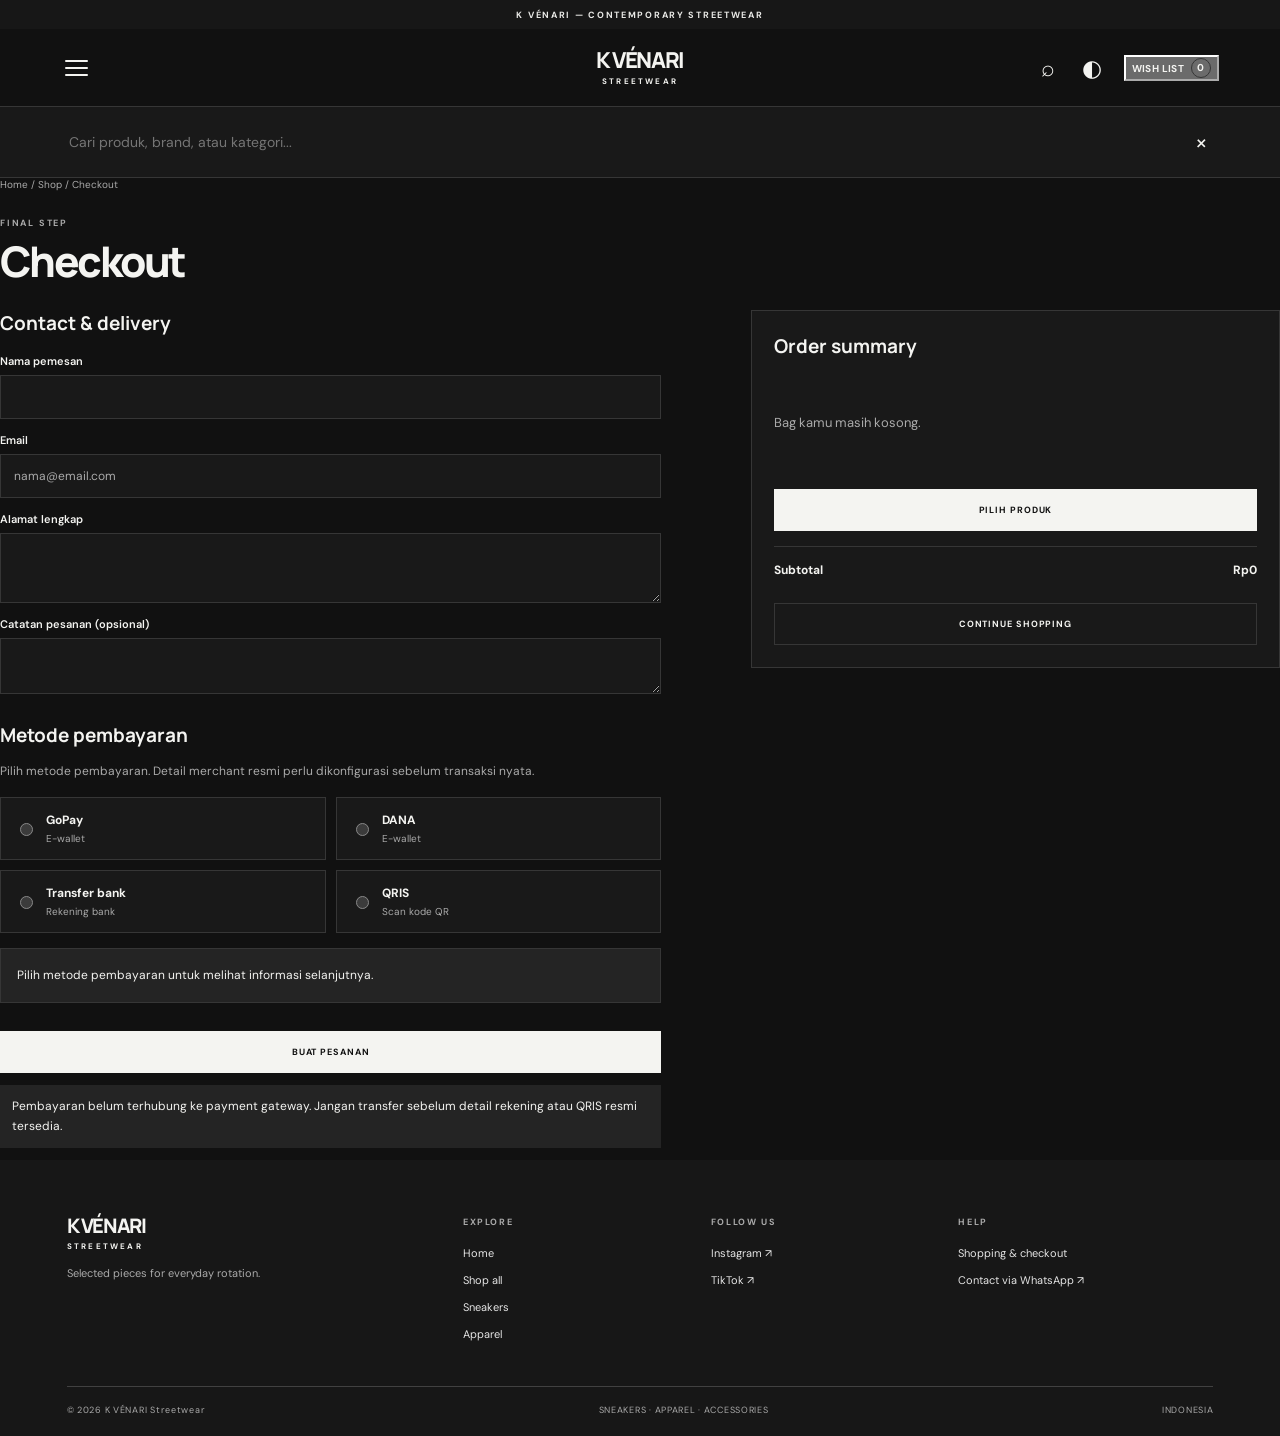
==== commit 7a6bba07: "Add files via upload" ====
--- a/checkout.html
+++ b/checkout.html
@@ -14,7 +14,7 @@
   <div class="header-actions">
     <button class="icon-button" id="search-toggle" aria-label="Cari produk">⌕</button>
     <button class="icon-button" id="theme-toggle" aria-label="Ubah tema">◐</button>
-    <button class="bag-link" id="bag-open" aria-label="Buka keranjang">BAG <span id="bag-count">0</span></button>
+    <button class="bag-link" id="bag-open" aria-label="Buka Wish List">WISH LIST <span id="bag-count">0</span></button>
   </div>
 </header>
 <div class="search-panel" id="search-panel" hidden><input id="search-input" type="search" placeholder="Cari produk, brand, atau kategori..." aria-label="Cari produk"><button id="search-close" class="icon-button" aria-label="Tutup pencarian">×</button></div>
@@ -43,4 +43,4 @@
   <div class="footer-bottom"><span>© <span id="year"></span> K VÉNARI Streetwear</span><span>SNEAKERS · APPAREL · ACCESSORIES</span><span>INDONESIA</span></div>
 </footer>
 <div class="toast" id="toast" role="status" aria-live="polite"></div>
-<div class="bag-drawer" id="bag-drawer" aria-hidden="true"><section class="bag-panel" role="dialog" aria-modal="true" aria-label="Shopping bag"><div class="bag-panel-head"><h2>Your bag <span id="drawer-count">(0)</span></h2><button class="bag-close" id="bag-close" aria-label="Tutup keranjang">×</button></div><div id="bag-items"></div><div class="bag-footer" id="bag-footer"></div></section></div></body></html>+<div class="bag-drawer" id="bag-drawer" aria-hidden="true"><section class="bag-panel" role="dialog" aria-modal="true" aria-label="Wish List"><div class="bag-panel-head"><h2>Wish List <span id="drawer-count">(0)</span></h2><button class="bag-close" id="bag-close" aria-label="Tutup keranjang">×</button></div><div id="bag-items"></div><div class="bag-footer" id="bag-footer"></div></section></div></body></html>
--- a/style.css
+++ b/style.css
@@ -1146,3 +1146,26 @@
 .product-image img { background: var(--surface); }
 .field input, .field textarea, .field select, .modal-options select, .modal-quantity input { color: var(--text); background: var(--surface); border-color: var(--line); }
 .field input::placeholder, .field textarea::placeholder { color: var(--muted); }
+
+
+/* K VÉNARI final refinement */
+.home-campaigns{display:grid;grid-template-columns:minmax(0,1.35fr) minmax(0,.85fr);gap:24px;padding:24px 3% 0;min-height:0}
+.home-campaigns .campaign-main{min-height:640px}
+.home-campaigns .campaign-side{display:grid;grid-template-columns:1fr;grid-template-rows:minmax(300px, .85fr) minmax(360px,1.15fr);gap:24px;min-height:0}
+.home-campaigns .campaign-small{min-height:0;position:relative;cursor:default;pointer-events:none}
+.home-campaigns .campaign-small img{object-fit:cover}
+.home-intro{max-width:none;padding:100px 8% 110px}
+.home-intro>p:not(.eyebrow){max-width:650px;line-height:1.8;color:var(--muted)}
+.about-table-wrap{max-width:760px;margin:35px 0}
+.about-table{width:100%;border-collapse:collapse;text-align:left;font-size:13px}
+.about-table th,.about-table td{padding:17px 14px;border-bottom:1px solid var(--line)}
+.about-table th{width:35%;font-weight:600;color:var(--muted)}
+.about-table td{font-weight:600}
+.product-image{background:var(--soft)!important}
+.product-image img{background:transparent!important;mix-blend-mode:normal!important;object-fit:contain}
+.modal-main-image{background:var(--soft)!important}
+.modal-main-image img,.modal-thumb img,.bag-line img{mix-blend-mode:normal!important}
+.modal-purchase-actions{display:grid;grid-template-columns:1fr 1fr;gap:9px;margin-top:12px}
+.modal-purchase-actions .button{width:100%;margin:0}
+.bag-link{font-size:10px;letter-spacing:.04em}
+@media(max-width:700px){.home-campaigns{display:flex;flex-direction:column;padding:14px 4%;gap:16px}.home-campaigns .campaign-main{min-height:430px}.home-campaigns .campaign-side{display:grid;grid-template-columns:1fr 1fr;grid-template-rows:260px;gap:16px}.home-intro{padding:70px 6%}.about-table th,.about-table td{padding:13px 9px;font-size:12px}.modal-purchase-actions{grid-template-columns:1fr}.bag-link{font-size:9px}}
--- a/components.css
+++ b/components.css
@@ -27,3 +27,8 @@
 .bag-footer .button{width:100%;margin-top:10px}
 .bag-empty{padding:35px 0;color:var(--muted);font-size:13px}
 .form-message{font-size:12px;line-height:1.6;padding:12px;background:var(--soft);margin-top:12px}
+
+/* Theme-aware product imagery and Wish List panel */
+.bag-panel,.product-modal-panel{background:var(--bg);color:var(--text)}
+.bag-line img,.modal-thumb img{background:var(--soft)}
+.bag-remove{cursor:pointer;color:var(--muted)}
